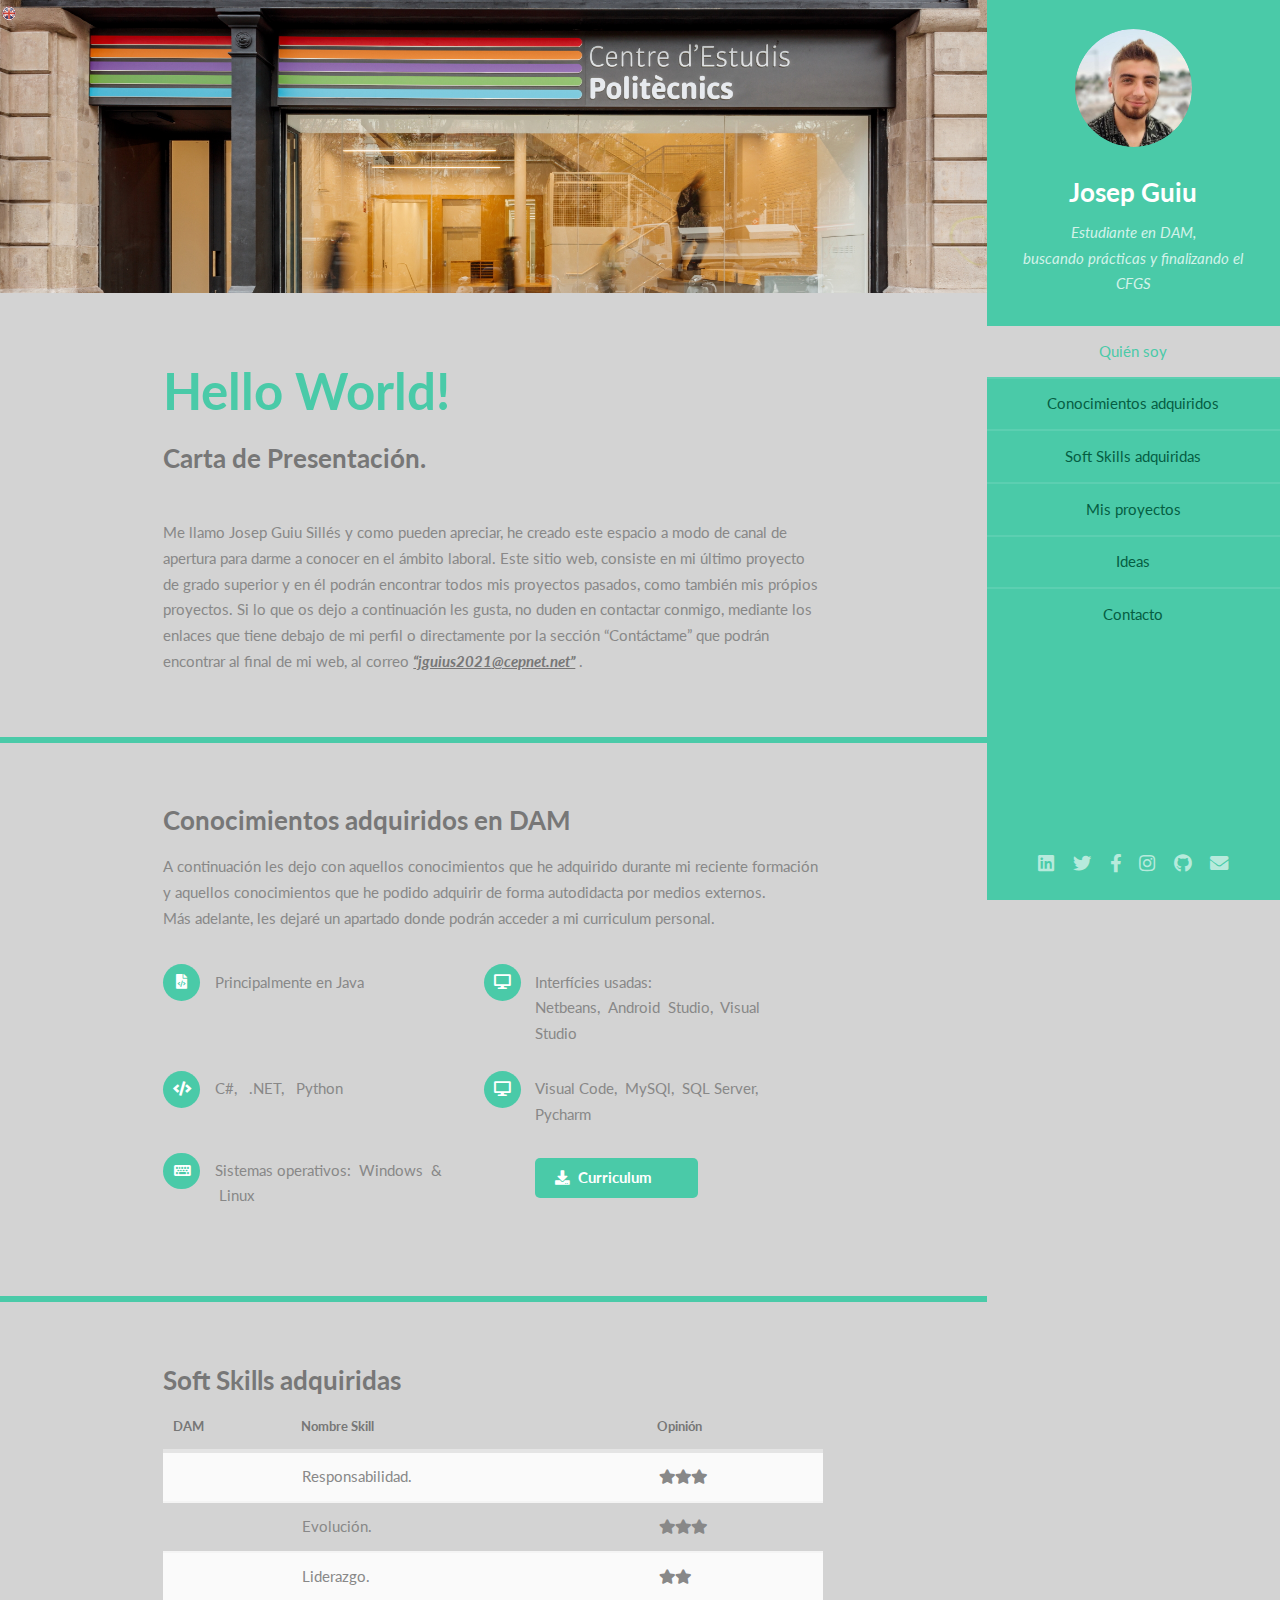
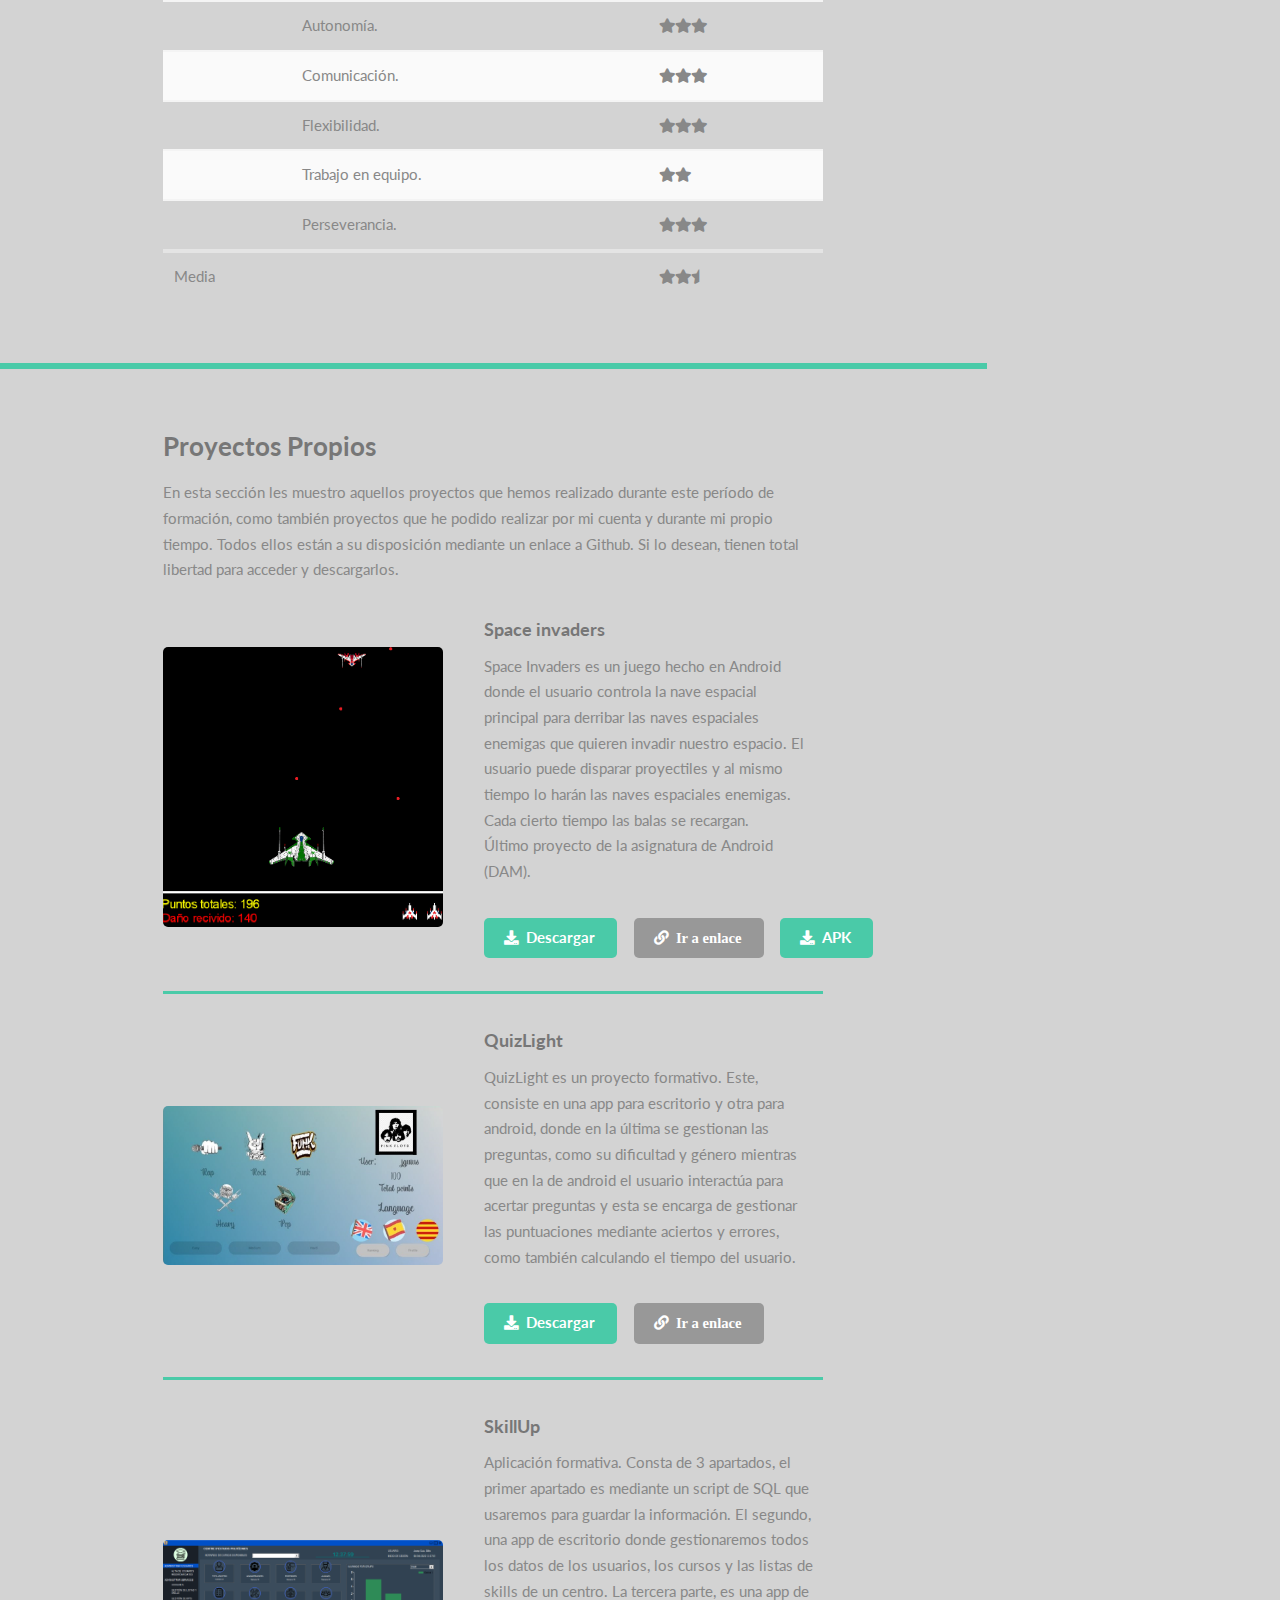
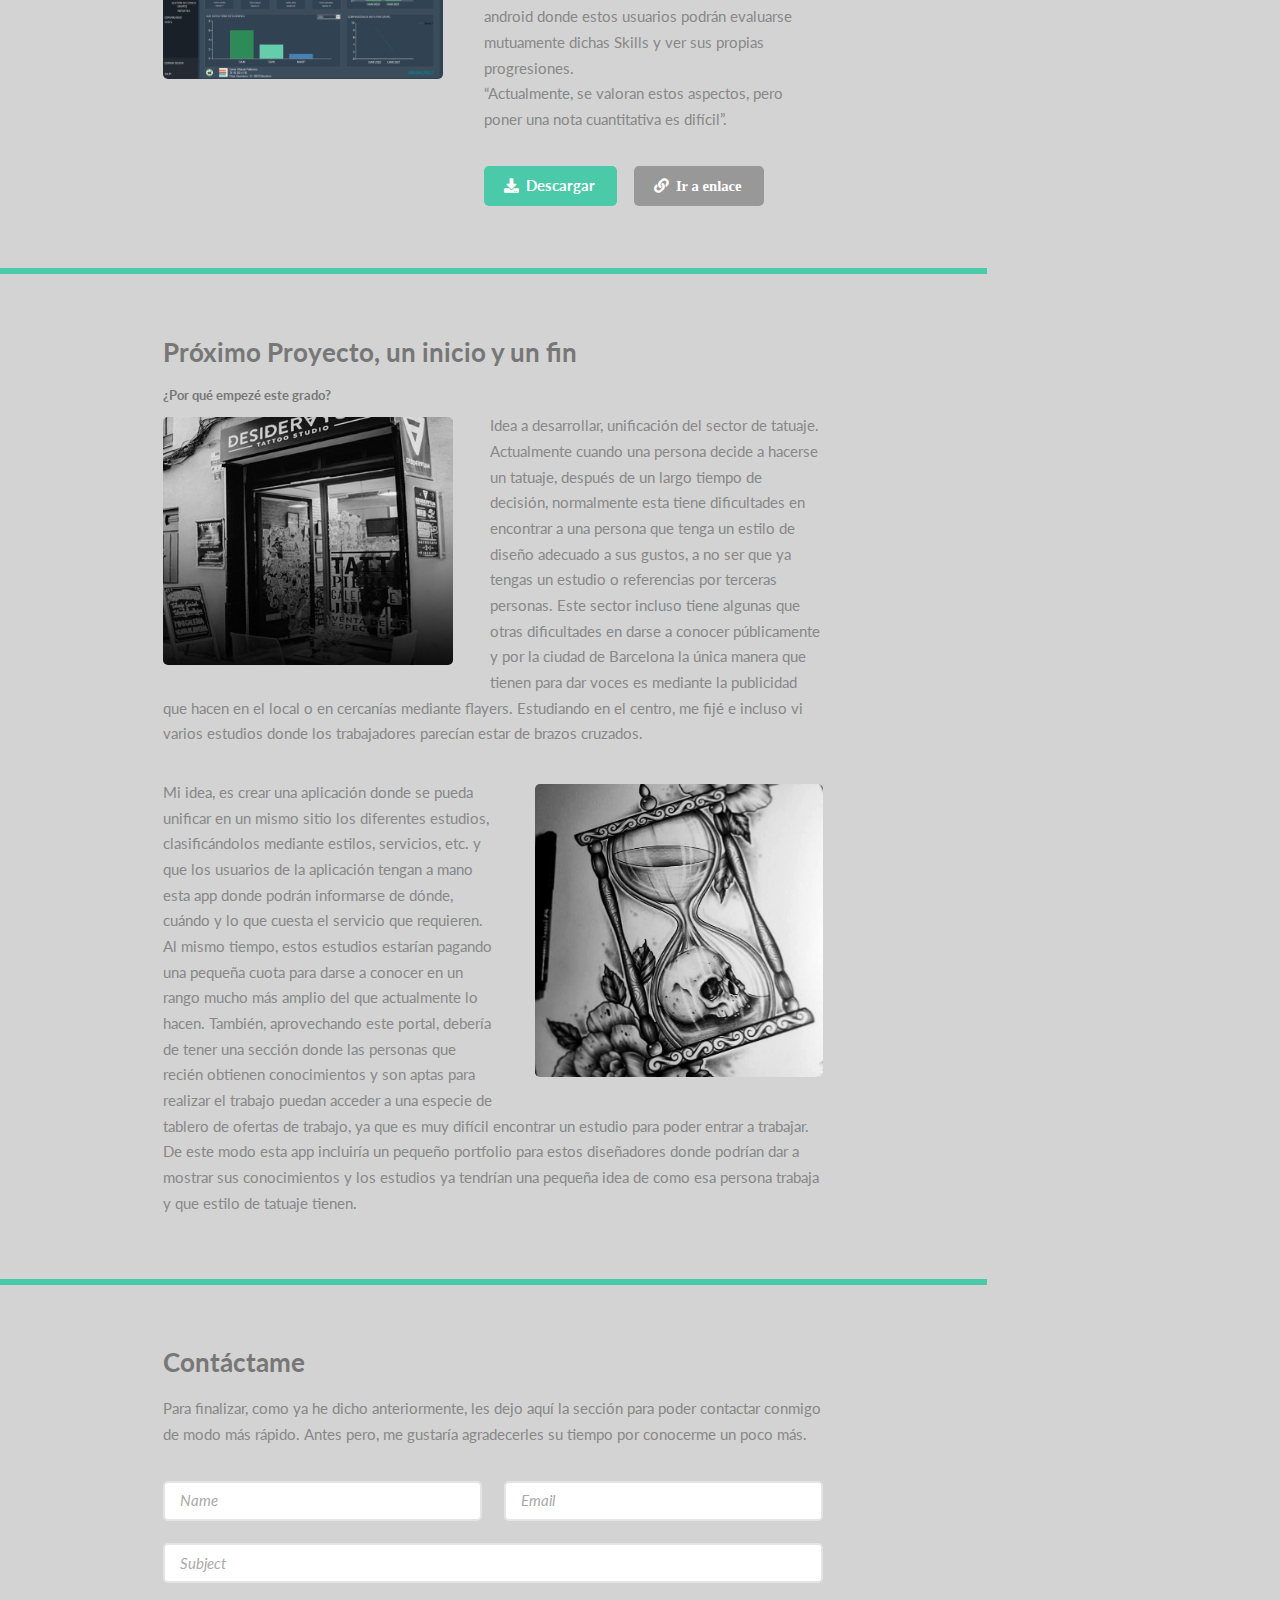
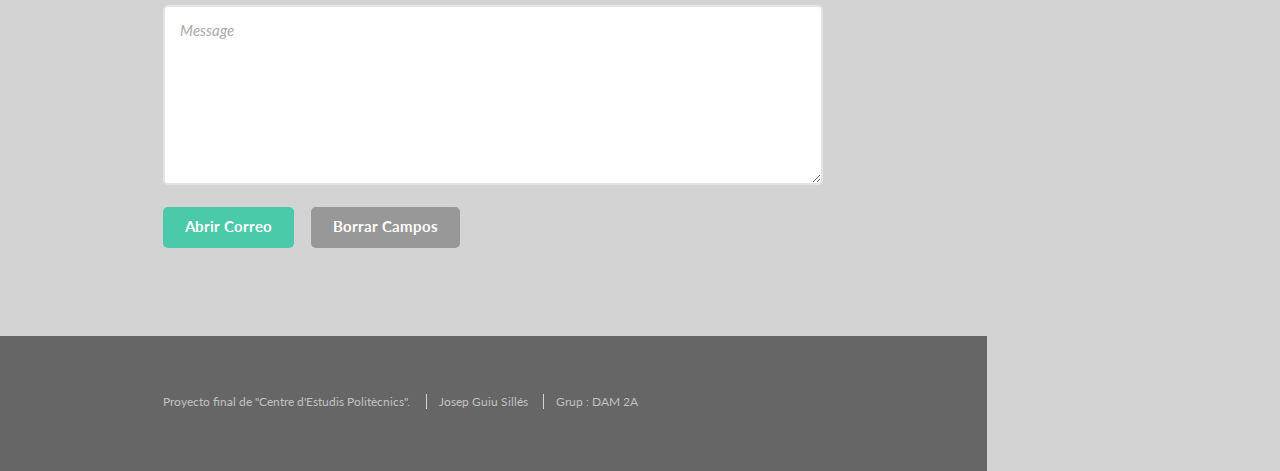
==== index.html @ 57fbf9de "Add files via upload" ====
<!DOCTYPE HTML>
<!--
	Read Only by HTML5 UP
	html5up.net | @ajlkn
	Free for personal and commercial use under the CCA 3.0 license (html5up.net/license)
-->

<html>

<head>
	<title>It's my turn 2022 - Josep Guiu</title>
	<link rel="shortcut icon" href="images/logo2.png">
	<meta charset="utf-8" />
	<meta name="viewport" content="width=device-width, initial-scale=1, user-scalable=no" />
	<link rel="stylesheet" href="assets/css/fontawesome-all.min.css">
	<link rel="stylesheet" href="assets/css/main.css" />
</head>

<body class="is-preload">

	<!-- Header -->
	<section id="header">
		<header>
			<span class="image avatar"><img src="images/yo.jpg" alt="" /></span>
			<h1 id="logo"><a href="#">Josep Guiu</a></h1>
			<p>Estudiante en DAM,<br />
				buscando prácticas y
				finalizando el CFGS</p>
		</header>
		<nav id="nav">
			<ul>
				<li><a href="#one" class="active">Quién soy</a></li>
				<li><a href="#two">Conocimientos adquiridos</a></li>
				<li><a href="#soft">Soft Skills adquiridas</a></li>
				<li><a href="#three">Mis proyectos</a></li>
				<!--<li><a href="#trabajos">Últimos trabajos</a></li>-->
				<li><a href="#fin">Ideas</a></li>
				<li><a href="#four">Contacto</a></li>
			</ul>
		</nav>
		<footer>
			<ul class="icons">
				<li><a href="#" class="icon brands fab fa-linkedin"></a></li>
				<li><a href="#" class="icon brands fa-twitter"><span class="label">Twitter</span></a></li>
				<li><a href="#" class="icon brands fa-facebook-f"><span class="label">Facebook</span></a></li>
				<li><a href="https://www.instagram.com/josep.guiu/" class="icon brands fa-instagram"><span
							class="label">Instagram</span></a></li>
				<li><a href="https://github.com/Josep-Guiu" class="icon brands fa-github"><span
							class="label">Github</span></a></li>
				<li><a href="https://mail.google.com/mail/u/0/#inbox" class="icon solid fa-envelope"><span
							class="label">Email</span></a></li>
			</ul>
		</footer>
	</section>

	<!-- Wrapper -->
	<div id="wrapper">

		<!-- Main -->
		<div id="main">

			<!-- One -->
			<section id="one">
				<div class="image main" data-position="center">
					<img src="images/politecnics.JPG" alt="" />
                    <ul class=" image icons">
                        <li><a href="JosepEng.html" class="icon brand2 fa-instagram"><img src="images/engl.png" alt="" /></a></li>
                    </ul>
				</div>
				<div class="container">
					<header class="major">
						<h2>Hello World!</h2>
						<!--	<p>Proyecto personal con soporte a <a href="https://github.com/">GIHUB</a>.<br /> -->
						<p>Carta de Presentación.</p>
					</header>
					<p>Me llamo Josep Guiu Sillés y como pueden apreciar, he creado este espacio a modo de canal de
						apertura para darme a conocer en el ámbito laboral.
						Este sitio web, consiste en mi último proyecto de grado superior y en él podrán encontrar todos
						mis proyectos pasados, como también mis própios proyectos. Si lo que os dejo a continuación les
						gusta, no duden en contactar conmigo, mediante los enlaces que tiene debajo de mi perfil o
						directamente por la sección “Contáctame” que podrán encontrar al final de mi web, al correo
						<b><u><i>“jguius2021@cepnet.net”</i></u></b>
						.</p>
				</div>
			</section>

			<!-- Two -->
			<section id="two">
				<div class="container">
					<h3>Conocimientos adquiridos en DAM</h3>
					<p>A continuación les dejo con aquellos conocimientos que he adquirido durante mi reciente formación
						y aquellos conocimientos que he podido adquirir de forma autodidacta por medios externos.
						<br /> Más adelante, les dejaré un apartado donde podrán acceder a mi curriculum personal.
					</p>
					<ul class="feature-icons">
						<li class="icon solid fa-solid fa-file-code">Principalmente en Java</li>
						<li class="icon solid fa-desktop">Interfícies usadas: <br> Netbeans,&nbsp; Android &nbsp;Studio,&nbsp; Visual
							Studio </li>
						<li class="icon solid fa-code">C#, &nbsp; .NET, &nbsp; Python</li>
						<li class="icon solid fa-desktop">Visual Code,&nbsp; MySQl,&nbsp; SQL Server,&nbsp; Pycharm</li>
						<li class="icon solid fa-keyboard">Sistemas operativos: &nbsp;Windows&nbsp; & &nbsp;Linux</li>
						<li><a href="projectes/Josep Guiu CV.pdf" download="JosepGuiu.pdf"
							target="_blank" class="button primary icon solid fa-download">Curriculum&nbsp;&nbsp;&nbsp;&nbsp;&nbsp;&nbsp;</a></li>
					</ul>
				</div>
			</section>

			<section id="soft">
				<div class="container">
					<h3>Soft Skills adquiridas</h3>
					<div class="table-wrapper">
						<table>
							<thead>
								<tr>
									<th>DAM</th>
									<th>Nombre Skill</th>
									<th>Opinión</th>
								</tr>
							</thead>
							<tbody>
								<tr>
									<td></td>
									<td>Responsabilidad.</td>
									<td><i class="fas fa-star"></i><i class="fas fa-star"></i><i class="fas fa-star"></i></td>
								</tr>
								<tr>
									<td></td>
									<td>Evolución.</td>
									<td><i class="fas fa-star"></i><i class="fas fa-star"></i><i class="fas fa-star"></i></td>
								</tr>
								<tr>
									<td></td>
									<td>Liderazgo.</td>
									<td><i class="fas fa-star"></i><i class="fas fa-star"></i></td>
								</tr>
								<tr>
									<td></td>
									<td>Autonomía.</td>
									<td><i class="fas fa-star"></i><i class="fas fa-star"></i><i class="fas fa-star"></i></td>
								</tr>
								<tr>
									<td></td>
									<td>Comunicación.</td>
									<td><i class="fas fa-star"></i><i class="fas fa-star"></i><i class="fas fa-star"></i></td>
								</tr>
								<tr>
									<td></td>
									<td>Flexibilidad.</td>
									<td><i class="fas fa-star"></i><i class="fas fa-star"></i><i class="fas fa-star"></i></td>
								</tr>
								<tr>
									<td></td>
									<td>Trabajo en equipo.</td>
									<td><i class="fas fa-star"></i><i class="fas fa-star"></i></td>
								</tr>
								<tr>
									<td></td>
									<td>Perseverancia.</td>
									<td><i class="fas fa-star"></i><i class="fas fa-star"></i><i class="fas fa-star"></i></td>
								</tr>
							</tbody>
							<tfoot>
								<tr>
									<td colspan="2">Media</td>
									<td><i class="fas fa-star"></i><i class="fas fa-star"></i><i class="fas fa-star-half"></i></td>
								</tr>
							</tfoot>
						</table>
					</div>
				</div>
			</section>


			<!-- Three -->
			<section id="three">
				<div class="container">
					<h3>Proyectos Propios</h3>
					<p>En esta sección les muestro aquellos proyectos que hemos realizado durante este período de
						formación, como también proyectos que he podido realizar por mi cuenta y durante mi propio
						tiempo. Todos ellos están a su disposición mediante un enlace a Github. Si lo desean, tienen
						total libertad para acceder y descargarlos.</p>
					<div class="features">
						<article>
							<a href="#" class="image"><img src="images/space23.PNG" alt="" /></a>
							<div class="inner">
								<h4>Space invaders</h4>
								<p>Space Invaders es un juego hecho en Android donde el usuario controla la nave espacial principal para derribar las naves espaciales enemigas que quieren invadir nuestro espacio. El usuario puede disparar proyectiles y al mismo tiempo lo harán las naves espaciales enemigas. Cada cierto tiempo las balas se recargan.
								</br> Último proyecto de la asignatura de Android (DAM).</p>
								<ul class="actions">
									<li><a href="projectes/SPACEINVADERS.zip" download="SPACEINVADERS.zip"
										target="_blank" class="button primary icon solid fa-download"
											style="float: right;">Descargar</a></li>
									<li><a href="https://drive.google.com/drive/folders/1LHB2UxDhDq2B3pMTNPfUGf87tNOIT_PT?usp=sharing" target="_blank" class="button icon solid fas fa-link">Ir a enlace</a></li>
									<li><a href="projectes/SPACEINVADERS.zip" download="SPACEINVADERS.zip"
										target="_blank" class="button primary icon solid fa-download"
											style="float: right;">APK</a></li>
								</ul>
							</div>
						</article>
						<article>
							<a href="#" class="image carru"><img src="images/primerprojecte.jpg" alt="" /></a>
							<div class="inner">
								<h4>QuizLight</h4>
								<p>QuizLight es un proyecto formativo. Este, consiste en una app para escritorio y otra
									para android, donde en la última se gestionan las preguntas, como su dificultad y
									género mientras que en la de android el usuario interactúa para acertar preguntas y
									esta se encarga de gestionar las puntuaciones mediante aciertos y errores, como
									también calculando el tiempo del usuario.</p>
								<ul class="actions">
									<li><a href="projectes/QUIZZLIGHT.zip" download="QUIZZLIGHT.zip"
											target="_blank" class="button primary icon solid fa-download"
											style="float: right;">Descargar</a></li>
									<li><a href="https://drive.google.com/drive/folders/1oqKGHw2Jcrl51B6n5v1_YHLhKvHkgiUl?usp=sharing" class="button icon solid fas fa-link">Ir a enlace</a></li>
								</ul>
							</div>
						</article>
						<article>
							<a href="#" class="image"><img src="images/proyecto2.png" alt="" /></a>
							<div class="inner">
								<h4>SkillUp</h4>
								<p>Aplicación formativa. Consta de 3 apartados, el primer apartado es mediante un script
									de SQL que usaremos para guardar la información. El segundo, una app de escritorio
									donde gestionaremos todos los datos de los usuarios, los cursos y las listas de
									skills de un centro. La tercera parte, es una app de android donde estos usuarios
									podrán evaluarse mutuamente dichas Skills y ver sus propias progresiones. </br>
									“Actualmente, se valoran estos aspectos, pero poner una nota cuantitativa es
									difícil”.</p>
								<ul class="actions">
									<li><a href="projectes/SKILLUP.zip" download="SKILLUP.zip"
											target="_blank" class="button primary icon solid fa-download"
											style="float: right;">Descargar</a></li>
									<li><a href="https://drive.google.com/drive/folders/1BKaSGG2Y_ESLEs0QQbPfWSUtUAvK1BV5?usp=sharing" class="button icon solid fas fa-link">Ir a enlace</a></li>
								</ul>
							</div>
						</article>
					</div>
				</div>
			</section>

<!--
			<section id="trabajos">
				<div class="container">
					<h3>Algunos trabajos actuales</h3>
					<div class="box alt">
						<div class="row gtr-50 gtr-uniform">
							<div class="col-4"><span class="image fit"><h4>Android</h4><img src="images/pic01.jpg" alt="" /></span>
							</div>
							<div class="col-4"><span class="image fit"><h4>Happy Holidays</h4><img src="images/pic02.jpg" alt="" /></span>
							</div>
							<div class="col-4"><span class="image fit"><h4>Sockets y Threads</h4><img src="images/pic03.jpg" alt="" /></span>
							</div>
							<div class="col-4"><span class="image fit"><h4>App Venta Entradas</h4><img src="images/pic02.jpg" alt="" /></span>
							</div>
							<div class="col-4"><span class="image fit"><h4>Minijuego Java</h4><img src="images/carreraCucs.PNG" alt="" /></span>
							</div>
							<div class="col-4"><span class="image fit"><h4>PortFolio</h4><img src="images/ultimafeina.PNG" alt="" /></span>
							
							</div>
						</div>
					</div>

				</div>
			</section>
		-->

			<section id="fin">
				<div class="container">
					<h3>Próximo Proyecto, un inicio y un fin</h3>
					<section>
						<h5>¿Por qué empezé este grado?</h5>
										<p><span class="image left"><img src="images/tatto.png" alt="" /></span>Idea a desarrollar, unificación del sector de tatuaje.</br>
											Actualmente cuando una persona decide a hacerse un tatuaje, después de un largo tiempo de decisión, normalmente esta tiene dificultades en encontrar a una persona que tenga un estilo de diseño adecuado a sus gustos, a no ser que ya tengas un estudio o referencias por terceras personas.
											Este sector incluso tiene algunas que otras dificultades en darse a conocer públicamente y por la ciudad de Barcelona la única manera que tienen para dar voces es mediante la publicidad que hacen en el local o en cercanías mediante flayers.
											Estudiando en el centro, me fijé e incluso vi varios estudios donde los trabajadores parecían estar de brazos cruzados.
											</p>
										<p><span class="image right"><img src="images/diseño.png" alt="" /></span>Mi idea, es crear una aplicación donde se pueda unificar en un mismo sitio los diferentes estudios, clasificándolos mediante estilos, servicios, etc. y que los usuarios de la aplicación tengan a mano esta app donde podrán informarse de dónde, cuándo y lo que cuesta el servicio que requieren. Al mismo tiempo, estos estudios estarían pagando una pequeña cuota para darse a conocer en un rango mucho más amplio del que actualmente lo hacen.
											También, aprovechando este portal, debería de tener una sección donde las personas que recién obtienen conocimientos y son aptas para realizar el trabajo puedan acceder a una especie de tablero de ofertas de trabajo, ya que es muy difícil encontrar un estudio para poder entrar a trabajar. De este modo esta app incluiría un pequeño portfolio para estos diseñadores donde podrían dar a mostrar sus conocimientos y los estudios ya tendrían una pequeña idea de como esa persona trabaja y que estilo de tatuaje tienen. 
											</p>
									
					</section>
				</div>
			</section>

			<!-- Four -->
			<section id="four">
				<div class="container">
					<h3>Contáctame</h3>
					<p>Para finalizar, como ya he dicho anteriormente, les dejo aquí la sección para poder contactar
						conmigo de modo más rápido. Antes pero, me gustaría agradecerles su tiempo por conocerme un poco
						más.</p>
					<form id="form" action="#" method="POST">
						<div class="row gtr-uniform">
							<div class="col-6 col-12-xsmall"><input type="text" name="name" id="name"
									placeholder="Name" /></div>
							<div class="col-6 col-12-xsmall"><input type="email" name="email" id="email"
									placeholder="Email" /></div>
							<div class="col-12"><input type="text" name="subject" id="subject" placeholder="Subject" />
							</div>
							<div class="col-12"><textarea name="message" id="message" placeholder="Message"
									rows="6"></textarea></div>
							<div class="col-12">
								<ul class="actions">
									<li><input type="submit" class="primary" value="Abrir Correo" /></li>
									<li><input type="reset" value="Borrar Campos" /></li>
								</ul>
							</div>
						</div>
						
					</form>
					<a href="mailto:jguius2021@cepnet.net" id="truc">go</a>
				</div>
			</section>

<script>
	const $form = document.querySelector('#form')
	const $buttonMailTo = document.querySelector('#truc')

	$form.addEventListener('submit', handleSubmit)

	function handleSubmit(event){
		event.preventDefault()
		const form = new FormData(this)
		console.log(form.get('name'))
		$buttonMailTo.setAttribute('href', `mailto:jguius2021@cepnet.net?subject=NOMBRE --> ${form.get('name')}, EMAIL --> ${form.get('email')}&body=Titulo --> ${form.get('subject')}, Mensage --> ${form.get('message')}`)
		$buttonMailTo.click()
	} 

</script>

			<!-- Five -->
			<!--
							<section id="five">
								<div class="container">
									<h3>Elements</h3>

									<section>
										<h4>Text</h4>
										<p>This is <b>bold</b> and this is <strong>strong</strong>. This is <i>italic</i> and this is <em>emphasized</em>.
										This is <sup>superscript</sup> text and this is <sub>subscript</sub> text.
										This is <u>underlined</u> and this is code: <code>for (;;) { ... }</code>. Finally, <a href="#">this is a link</a>.</p>
										<hr />
										<header>
											<h4>Heading with a Subtitle</h4>
											<p>Lorem ipsum dolor sit amet nullam id egestas urna aliquam</p>
										</header>
										<p>Nunc lacinia ante nunc ac lobortis. Interdum adipiscing gravida odio porttitor sem non mi integer non faucibus ornare mi ut ante amet placerat aliquet. Volutpat eu sed ante lacinia sapien lorem accumsan varius montes viverra nibh in adipiscing blandit tempus accumsan.</p>
										<header>
											<h5>Heading with a Subtitle</h5>
											<p>Lorem ipsum dolor sit amet nullam id egestas urna aliquam</p>
										</header>
										<p>Nunc lacinia ante nunc ac lobortis. Interdum adipiscing gravida odio porttitor sem non mi integer non faucibus ornare mi ut ante amet placerat aliquet. Volutpat eu sed ante lacinia sapien lorem accumsan varius montes viverra nibh in adipiscing blandit tempus accumsan.</p>
										<hr />
										<h2>Heading Level 2</h2>
										<h3>Heading Level 3</h3>
										<h4>Heading Level 4</h4>
										<h5>Heading Level 5</h5>
										<h6>Heading Level 6</h6>
										<hr />
										<h5>Blockquote</h5>
										<blockquote>Fringilla nisl. Donec accumsan interdum nisi, quis tincidunt felis sagittis eget tempus euismod. Vestibulum ante ipsum primis in faucibus vestibulum. Blandit adipiscing eu felis iaculis volutpat ac adipiscing accumsan faucibus. Vestibulum ante ipsum primis in faucibus lorem ipsum dolor sit amet nullam adipiscing eu felis.</blockquote>
										<h5>Preformatted</h5>
										<pre><code>i = 0;

while (!deck.isInOrder()) {
    print 'Iteration ' + i;
    deck.shuffle();
    i++;
}

print 'It took ' + i + ' iterations to sort the deck.';</code></pre>
									</section>

									<section>
										<h4>Lists</h4>
										<div class="row">
											<div class="col-6 col-12-xsmall">
												<h5>Unordered</h5>
												<ul>
													<li>Dolor pulvinar etiam magna etiam.</li>
													<li>Sagittis adipiscing lorem eleifend.</li>
													<li>Felis enim feugiat dolore viverra.</li>
												</ul>
												<h5>Alternate</h5>
												<ul class="alt">
													<li>Dolor pulvinar etiam magna etiam.</li>
													<li>Sagittis adipiscing lorem eleifend.</li>
													<li>Felis enim feugiat dolore viverra.</li>
												</ul>
											</div>
											<div class="col-6 col-12-xsmall">
												<h5>Ordered</h5>
												<ol>
													<li>Dolor pulvinar etiam magna etiam.</li>
													<li>Etiam vel felis at lorem sed viverra.</li>
													<li>Felis enim feugiat dolore viverra.</li>
													<li>Dolor pulvinar etiam magna etiam.</li>
													<li>Etiam vel felis at lorem sed viverra.</li>
													<li>Felis enim feugiat dolore viverra.</li>
												</ol>
												<h5>Icons</h5>
												<ul class="icons">
													<li><a href="#" class="icon brands fa-twitter"><span class="label">Twitter</span></a></li>
													<li><a href="#" class="icon brands fa-facebook-f"><span class="label">Facebook</span></a></li>
													<li><a href="#" class="icon brands fa-instagram"><span class="label">Instagram</span></a></li>
													<li><a href="#" class="icon brands fa-github"><span class="label">Github</span></a></li>
													<li><a href="#" class="icon brands fa-dribbble"><span class="label">Dribbble</span></a></li>
													<li><a href="#" class="icon brands fa-tumblr"><span class="label">Tumblr</span></a></li>
												</ul>
											</div>
										</div>
										<h5>Actions</h5>
										<ul class="actions">
											<li><a href="#" class="button primary">Default</a></li>
											<li><a href="#" class="button">Default</a></li>
											<li><a href="#" class="button alt">Default</a></li>
										</ul>
										<ul class="actions small">
											<li><a href="#" class="button primary small">Small</a></li>
											<li><a href="#" class="button small">Small</a></li>
											<li><a href="#" class="button alt small">Small</a></li>
										</ul>
										<div class="row">
											<div class="col-3 col-6-medium col-12-xsmall">
												<ul class="actions stacked">
													<li><a href="#" class="button primary">Default</a></li>
													<li><a href="#" class="button">Default</a></li>
													<li><a href="#" class="button alt">Default</a></li>
												</ul>
											</div>
											<div class="col-3 col-6 col-12-xsmall">
												<ul class="actions stacked">
													<li><a href="#" class="button primary small">Small</a></li>
													<li><a href="#" class="button small">Small</a></li>
													<li><a href="#" class="button alt small">Small</a></li>
												</ul>
											</div>
											<div class="col-3 col-6-medium col-12-xsmall">
												<ul class="actions stacked">
													<li><a href="#" class="button primary fit">Default</a></li>
													<li><a href="#" class="button fit">Default</a></li>
													<li><a href="#" class="button alt fit">Default</a></li>
												</ul>
											</div>
											<div class="col-3 col-6-medium col-12-xsmall">
												<ul class="actions stacked">
													<li><a href="#" class="button primary small fit">Small</a></li>
													<li><a href="#" class="button small fit">Small</a></li>
													<li><a href="#" class="button alt small fit">Small</a></li>
												</ul>
											</div>
										</div>
									</section>

									<section>
										<h4>Table</h4>
										<h5>Default</h5>
										<div class="table-wrapper">
											<table>
												<thead>
													<tr>
														<th>Name</th>
														<th>Description</th>
														<th>Price</th>
													</tr>
												</thead>
												<tbody>
													<tr>
														<td>Item One</td>
														<td>Ante turpis integer aliquet porttitor.</td>
														<td>29.99</td>
													</tr>
													<tr>
														<td>Item Two</td>
														<td>Vis ac commodo adipiscing arcu aliquet.</td>
														<td>19.99</td>
													</tr>
													<tr>
														<td>Item Three</td>
														<td> Morbi faucibus arcu accumsan lorem.</td>
														<td>29.99</td>
													</tr>
													<tr>
														<td>Item Four</td>
														<td>Vitae integer tempus condimentum.</td>
														<td>19.99</td>
													</tr>
													<tr>
														<td>Item Five</td>
														<td>Ante turpis integer aliquet porttitor.</td>
														<td>29.99</td>
													</tr>
												</tbody>
												<tfoot>
													<tr>
														<td colspan="2"></td>
														<td>100.00</td>
													</tr>
												</tfoot>
											</table>
										</div>

										<h5>Alternate</h5>
										<div class="table-wrapper">
											<table class="alt">
												<thead>
													<tr>
														<th>Name</th>
														<th>Description</th>
														<th>Price</th>
													</tr>
												</thead>
												<tbody>
													<tr>
														<td>Item One</td>
														<td>Ante turpis integer aliquet porttitor.</td>
														<td>29.99</td>
													</tr>
													<tr>
														<td>Item Two</td>
														<td>Vis ac commodo adipiscing arcu aliquet.</td>
														<td>19.99</td>
													</tr>
													<tr>
														<td>Item Three</td>
														<td> Morbi faucibus arcu accumsan lorem.</td>
														<td>29.99</td>
													</tr>
													<tr>
														<td>Item Four</td>
														<td>Vitae integer tempus condimentum.</td>
														<td>19.99</td>
													</tr>
													<tr>
														<td>Item Five</td>
														<td>Ante turpis integer aliquet porttitor.</td>
														<td>29.99</td>
													</tr>
												</tbody>
												<tfoot>
													<tr>
														<td colspan="2"></td>
														<td>100.00</td>
													</tr>
												</tfoot>
											</table>
										</div>
									</section>

									<section>
										<h4>Buttons</h4>
										<ul class="actions">
											<li><a href="#" class="button primary">Primary</a></li>
											<li><a href="#" class="button">Default</a></li>
											<li><a href="#" class="button alt">Alternate</a></li>
										</ul>
										<ul class="actions">
											<li><a href="#" class="button primary large">Large</a></li>
											<li><a href="#" class="button">Default</a></li>
											<li><a href="#" class="button alt small">Small</a></li>
										</ul>
										<ul class="actions fit">
											<li><a href="#" class="button primary fit">Fit</a></li>
											<li><a href="#" class="button fit">Fit</a></li>
											<li><a href="#" class="button alt fit">Fit</a></li>
										</ul>
										<ul class="actions fit small">
											<li><a href="#" class="button primary fit small">Fit + Small</a></li>
											<li><a href="#" class="button fit small">Fit + Small</a></li>
											<li><a href="#" class="button alt fit small">Fit + Small</a></li>
										</ul>
										<ul class="actions">
											<li><a href="#" class="button primary icon solid fa-download">Icon</a></li>
											<li><a href="#" class="button icon solid fa-download">Icon</a></li>
											<li><a href="#" class="button alt icon solid fa-check">Icon</a></li>
										</ul>
										<ul class="actions">
											<li><span class="button primary disabled">Primary</span></li>
											<li><span class="button disabled">Default</span></li>
											<li><span class="button alt disabled">Alternate</span></li>
										</ul>
									</section>

									<section>
										<h4>Form</h4>
										<form method="post" action="#">
											<div class="row gtr-uniform">
												<div class="col-6 col-12-xsmall">
													<input type="text" name="demo-name" id="demo-name" value="" placeholder="Name" />
												</div>
												<div class="col-6 col-12-xsmall">
													<input type="email" name="demo-email" id="demo-email" value="" placeholder="Email" />
												</div>
												<div class="col-12">
													<select name="demo-category" id="demo-category">
														<option value="">- Category -</option>
														<option value="1">Manufacturing</option>
														<option value="1">Shipping</option>
														<option value="1">Administration</option>
														<option value="1">Human Resources</option>
													</select>
												</div>
												<div class="col-4 col-12-medium">
													<input type="radio" id="demo-priority-low" name="demo-priority" checked>
													<label for="demo-priority-low">Low Priority</label>
												</div>
												<div class="col-4 col-12-medium">
													<input type="radio" id="demo-priority-normal" name="demo-priority">
													<label for="demo-priority-normal">Normal Priority</label>
												</div>
												<div class="col-4 col-12-medium">
													<input type="radio" id="demo-priority-high" name="demo-priority">
													<label for="demo-priority-high">High Priority</label>
												</div>
												<div class="col-6 col-12-medium">
													<input type="checkbox" id="demo-copy" name="demo-copy">
													<label for="demo-copy">Email me a copy of this message</label>
												</div>
												<div class="col-6 col-12-medium">
													<input type="checkbox" id="demo-human" name="demo-human" checked>
													<label for="demo-human">I am a human and not a robot</label>
												</div>
												<div class="col-12">
													<textarea name="demo-message" id="demo-message" placeholder="Enter your message" rows="6"></textarea>
												</div>
												<div class="col-12">
													<ul class="actions">
														<li><input type="submit" value="Send Message" /></li>
														<li><input type="reset" value="Reset" class="alt" /></li>
													</ul>
												</div>
											</div>
										</form>
									</section>

									<section>
										<h4>Image</h4>
										<h5>Fit</h5>
										<span class="image fit"><img src="images/banner.jpg" alt="" /></span>
										<div class="box alt">
											<div class="row gtr-50 gtr-uniform">
												<div class="col-4"><span class="image fit"><img src="images/pic01.jpg" alt="" /></span></div>
												<div class="col-4"><span class="image fit"><img src="images/pic02.jpg" alt="" /></span></div>
												<div class="col-4"><span class="image fit"><img src="images/pic03.jpg" alt="" /></span></div>
												<div class="col-4"><span class="image fit"><img src="images/pic02.jpg" alt="" /></span></div>
												<div class="col-4"><span class="image fit"><img src="images/pic03.jpg" alt="" /></span></div>
												<div class="col-4"><span class="image fit"><img src="images/pic01.jpg" alt="" /></span></div>
												<div class="col-4"><span class="image fit"><img src="images/pic03.jpg" alt="" /></span></div>
												<div class="col-4"><span class="image fit"><img src="images/pic01.jpg" alt="" /></span></div>
												<div class="col-4"><span class="image fit"><img src="images/pic02.jpg" alt="" /></span></div>
											</div>
										</div>
										<h5>Left &amp; Right</h5>
										<p><span class="image left"><img src="images/avatar.jpg" alt="" /></span>Fringilla nisl. Donec accumsan interdum nisi, quis tincidunt felis sagittis eget. tempus euismod. Vestibulum ante ipsum primis in faucibus vestibulum. Blandit adipiscing eu felis iaculis volutpat ac adipiscing accumsan eu faucibus. Integer ac pellentesque praesent tincidunt felis sagittis eget. tempus euismod. Vestibulum ante ipsum primis in faucibus vestibulum. Blandit adipiscing eu felis iaculis volutpat ac adipiscing accumsan eu faucibus. Integer ac pellentesque praesent. Donec accumsan interdum nisi, quis tincidunt felis sagittis eget. tempus euismod. Vestibulum ante ipsum primis in faucibus vestibulum. Blandit adipiscing eu felis iaculis volutpat ac adipiscing accumsan eu faucibus. Integer ac pellentesque praesent tincidunt felis sagittis eget. tempus euismod. Vestibulum ante ipsum primis in faucibus vestibulum. Blandit adipiscing eu felis iaculis volutpat ac adipiscing accumsan eu faucibus. Integer ac pellentesque praesent.</p>
										<p><span class="image right"><img src="images/avatar.jpg" alt="" /></span>Fringilla nisl. Donec accumsan interdum nisi, quis tincidunt felis sagittis eget. tempus euismod. Vestibulum ante ipsum primis in faucibus vestibulum. Blandit adipiscing eu felis iaculis volutpat ac adipiscing accumsan eu faucibus. Integer ac pellentesque praesent tincidunt felis sagittis eget. tempus euismod. Vestibulum ante ipsum primis in faucibus vestibulum. Blandit adipiscing eu felis iaculis volutpat ac adipiscing accumsan eu faucibus. Integer ac pellentesque praesent. Donec accumsan interdum nisi, quis tincidunt felis sagittis eget. tempus euismod. Vestibulum ante ipsum primis in faucibus vestibulum. Blandit adipiscing eu felis iaculis volutpat ac adipiscing accumsan eu faucibus. Integer ac pellentesque praesent tincidunt felis sagittis eget. tempus euismod. Vestibulum ante ipsum primis in faucibus vestibulum. Blandit adipiscing eu felis iaculis volutpat ac adipiscing accumsan eu faucibus. Integer ac pellentesque praesent.</p>
									</section>

								</div>
							</section>
						-->

		</div>

		<!-- Footer -->
		<section id="footer">
			<div class="container">
				<ul class="copyright">
					<li>Proyecto final de "Centre d'Estudis Politècnics".</br></li>
					<li>Josep Guiu Sillés</li>
					<li>Grup : DAM 2A </li>
				</ul>
				<!--<ul class="copyright">
					<li>&copy; Untitled. All rights reserved.</li>
				</ul>-->
			</div>
		</section>

	</div>

	<!-- Scripts -->
	<script src="assets/js/jquery.min.js"></script>
	<script src="assets/js/jquery.scrollex.min.js"></script>
	<script src="assets/js/jquery.scrolly.min.js"></script>
	<script src="assets/js/browser.min.js"></script>
	<script src="assets/js/breakpoints.min.js"></script>
	<script src="assets/js/util.js"></script>
	<script src="assets/js/main.js"></script>

</body>

</html>
---- assets/css/main.css ----
@import url("fontawesome-all.min.css");
@import url("https://fonts.googleapis.com/css?family=Lato:400,400italic,700,700italic|Source+Code+Pro:400");

/*
	Read Only by HTML5 UP
	html5up.net | @ajlkn
	Free for personal and commercial use under the CCA 3.0 license (html5up.net/license)
*/

html, body, div, span, applet, object,
iframe, h1, h2, h3, h4, h5, h6, p, blockquote,
pre, a, abbr, acronym, address, big, cite,
code, del, dfn, em, img, ins, kbd, q, s, samp,
small, strike, strong, sub, sup, tt, var, b,
u, i, center, dl, dt, dd, ol, ul, li, fieldset,
form, label, legend, table, caption, tbody,
tfoot, thead, tr, th, td, article, aside,
canvas, details, embed, figure, figcaption,
footer, header, hgroup, menu, nav, output, ruby,
section, summary, time, mark, audio, video {
	margin: 0;
	padding: 0;
	border: 0;
	font-size: 100%;
	font: inherit;
	vertical-align: baseline;}



article, aside, details, figcaption, figure,
footer, header, hgroup, menu, nav, section {
	display: block;}

body {
	line-height: 1;
}

ol, ul {
	list-style: none;
}

#truc{
	opacity: 0;
}

blockquote, q {
	quotes: none;
}

	blockquote:before, blockquote:after, q:before, q:after {
		content: '';
		content: none;
	}

table {
	border-collapse: collapse;
	border-spacing: 0;
}

body {
	-webkit-text-size-adjust: none;
}

mark {
	background-color: transparent;
	color: inherit;
}

input::-moz-focus-inner {
	border: 0;
	padding: 0;
}

input, select, textarea {
	-moz-appearance: none;
	-webkit-appearance: none;
	-ms-appearance: none;
	appearance: none;
}

/* Basic */

	html {
		box-sizing: border-box;
	}

	*, *:before, *:after {
		box-sizing: inherit;
	}

	body {
		background: #fff;
	}

		body.is-preload *, body.is-preload *:before, body.is-preload *:after {
			-moz-animation: none !important;
			-webkit-animation: none !important;
			-ms-animation: none !important;
			animation: none !important;
			-moz-transition: none !important;
			-webkit-transition: none !important;
			-ms-transition: none !important;
			transition: none !important;
		}

	body, input, select, textarea {
		color: #888;
		font-family: "Lato", sans-serif;
		font-size: 16pt;
		font-weight: 400;
		line-height: 1.75em;
	}

	a {
		-moz-transition: color 0.2s ease-in-out, border-color 0.2s ease-in-out;
		-webkit-transition: color 0.2s ease-in-out, border-color 0.2s ease-in-out;
		-ms-transition: color 0.2s ease-in-out, border-color 0.2s ease-in-out;
		transition: color 0.2s ease-in-out, border-color 0.2s ease-in-out;
		border-bottom: solid 1px #e4e4e4;
		color: inherit;
		text-decoration: none;
	}

		a:hover {
			border-bottom-color: transparent;
			color: #4acaa8 !important;
		}

	strong, b {
		color: #777;
		font-weight: 700;
	}

	em, i {
		font-style: italic;
	}

	p {
		margin: 0 0 2.25em 0;
	}

	.pp {
		display: flexbox;
	}

	h1, h2, h3, h4, h5, h6 {
		color: #777;
		font-weight: 700;
		line-height: 1em;
		margin: 0 0 0.5625em 0;
	}

		h1 a, h2 a, h3 a, h4 a, h5 a, h6 a {
			border: 0;
			color: inherit;
			text-decoration: none;
		}

	h2 {
		font-size: 2em;
		line-height: 1.5em;
	}

	h3 {
		font-size: 1.75em;
		line-height: 1.5em;
	}

	h4 {
		font-size: 1.25em;
		line-height: 1.5em;
	}

	h5 {
		font-size: 0.9em;
		line-height: 1.5em;
	}

	h6 {
		font-size: 0.7em;
		line-height: 1.5em;
	}

	sub {
		font-size: 0.8em;
		position: relative;
		top: 0.5em;
	}

	sup {
		font-size: 0.8em;
		position: relative;
		top: -0.5em;
	}

	hr {
		border: 0;
		border-bottom: solid 2px #f4f4f4;
		margin: 2.25em 0;
	}

		hr.major {
			margin: 3.375em 0;
		}

	blockquote {
		border-left: solid 8px #e4e4e4;
		font-style: italic;
		margin: 0 0 2.25em 0;
		padding: 0.5em 0 0.5em 2em;
	}

	code {
		background: #555;
		border-radius: 5px;
		color: #fff;
		font-family: "Source Code Pro", monospace;
		font-size: 0.9em;
		margin: 0 0.25em;
		padding: 0.25em 0.65em;
	}

	pre {
		font-family: "Source Code Pro", monospace;
		font-size: 0.9em;
		margin: 0 0 2.25em 0;
	}

		pre code {
			-webkit-overflow-scrolling: touch;
			display: block;
			line-height: 1.5em;
			overflow-x: auto;
			padding: 1em 1.5em;
		}

	.align-left {
		text-align: left;
	}

	.align-center {
		text-align: center;
	}

	.align-right {
		text-align: right;
	}

/* Row */

	.row {
		display: flex;
		flex-wrap: wrap;
		box-sizing: border-box;
		align-items: stretch;
	}

		.row > * {
			box-sizing: border-box;
		}

		.row.gtr-uniform > * > :last-child {
			margin-bottom: 0;
		}

		.row.aln-left {
			justify-content: flex-start;
		}

		.row.aln-center {
			justify-content: center;
		}

		.row.aln-right {
			justify-content: flex-end;
		}

		.row.aln-top {
			align-items: flex-start;
		}

		.row.aln-middle {
			align-items: center;
		}

		.row.aln-bottom {
			align-items: flex-end;
		}

		.row > .imp {
			order: -1;
		}

		.row > .col-1 {
			width: 8.33333%;
		}

		.row > .off-1 {
			margin-left: 8.33333%;
		}

		.row > .col-2 {
			width: 16.66667%;
		}

		.row > .off-2 {
			margin-left: 16.66667%;
		}

		.row > .col-3 {
			width: 25%;
		}

		.row > .off-3 {
			margin-left: 25%;
		}

		.row > .col-4 {
			width: 33.33333%;
		}

		.row > .off-4 {
			margin-left: 33.33333%;
		}

		.row > .col-5 {
			width: 41.66667%;
		}

		.row > .off-5 {
			margin-left: 41.66667%;
		}

		.row > .col-6 {
			width: 50%;
		}

		.row > .off-6 {
			margin-left: 50%;
		}

		.row > .col-7 {
			width: 58.33333%;
		}

		.row > .off-7 {
			margin-left: 58.33333%;
		}

		.row > .col-8 {
			width: 66.66667%;
		}

		.row > .off-8 {
			margin-left: 66.66667%;
		}

		.row > .col-9 {
			width: 75%;
		}

		.row > .off-9 {
			margin-left: 75%;
		}

		.row > .col-10 {
			width: 83.33333%;
		}

		.row > .off-10 {
			margin-left: 83.33333%;
		}

		.row > .col-11 {
			width: 91.66667%;
		}

		.row > .off-11 {
			margin-left: 91.66667%;
		}

		.row > .col-12 {
			width: 100%;
		}

		.row > .off-12 {
			margin-left: 100%;
		}

		.row.gtr-0 {
			margin-top: 0;
			margin-left: 0em;
		}

			.row.gtr-0 > * {
				padding: 0 0 0 0em;
			}

			.row.gtr-0.gtr-uniform {
				margin-top: 0em;
			}

				.row.gtr-0.gtr-uniform > * {
					padding-top: 0em;
				}

		.row.gtr-25 {
			margin-top: 0;
			margin-left: -0.5em;
		}

			.row.gtr-25 > * {
				padding: 0 0 0 0.5em;
			}

			.row.gtr-25.gtr-uniform {
				margin-top: -0.5em;
			}

				.row.gtr-25.gtr-uniform > * {
					padding-top: 0.5em;
				}

		.row.gtr-50 {
			margin-top: 0;
			margin-left: -1em;
		}

			.row.gtr-50 > * {
				padding: 0 0 0 1em;
			}

			.row.gtr-50.gtr-uniform {
				margin-top: -1em;
			}

				.row.gtr-50.gtr-uniform > * {
					padding-top: 1em;
				}

		.row {
			margin-top: 0;
			margin-left: -2em;
		}

			.row > * {
				padding: 0 0 0 2em;
			}

			.row.gtr-uniform {
				margin-top: -2em;
			}

				.row.gtr-uniform > * {
					padding-top: 2em;
				}

		.row.gtr-150 {
			margin-top: 0;
			margin-left: -3em;
		}

			.row.gtr-150 > * {
				padding: 0 0 0 3em;
			}

			.row.gtr-150.gtr-uniform {
				margin-top: -3em;
			}

				.row.gtr-150.gtr-uniform > * {
					padding-top: 3em;
				}

		.row.gtr-200 {
			margin-top: 0;
			margin-left: -4em;
		}

			.row.gtr-200 > * {
				padding: 0 0 0 4em;
			}

			.row.gtr-200.gtr-uniform {
				margin-top: -4em;
			}

				.row.gtr-200.gtr-uniform > * {
					padding-top: 4em;
				}

		@media screen and (max-width: 1680px) {

			.row {
				display: flex;
				flex-wrap: wrap;
				box-sizing: border-box;
				align-items: stretch;
			}

				.row > * {
					box-sizing: border-box;
				}

				.row.gtr-uniform > * > :last-child {
					margin-bottom: 0;
				}

				.row.aln-left {
					justify-content: flex-start;
				}

				.row.aln-center {
					justify-content: center;
				}

				.row.aln-right {
					justify-content: flex-end;
				}

				.row.aln-top {
					align-items: flex-start;
				}

				.row.aln-middle {
					align-items: center;
				}

				.row.aln-bottom {
					align-items: flex-end;
				}

				.row > .imp-xlarge {
					order: -1;
				}

				.row > .col-1-xlarge {
					width: 8.33333%;
				}

				.row > .off-1-xlarge {
					margin-left: 8.33333%;
				}

				.row > .col-2-xlarge {
					width: 16.66667%;
				}

				.row > .off-2-xlarge {
					margin-left: 16.66667%;
				}

				.row > .col-3-xlarge {
					width: 25%;
				}

				.row > .off-3-xlarge {
					margin-left: 25%;
				}

				.row > .col-4-xlarge {
					width: 33.33333%;
				}

				.row > .off-4-xlarge {
					margin-left: 33.33333%;
				}

				.row > .col-5-xlarge {
					width: 41.66667%;
				}

				.row > .off-5-xlarge {
					margin-left: 41.66667%;
				}

				.row > .col-6-xlarge {
					width: 50%;
				}

				.row > .off-6-xlarge {
					margin-left: 50%;
				}

				.row > .col-7-xlarge {
					width: 58.33333%;
				}

				.row > .off-7-xlarge {
					margin-left: 58.33333%;
				}

				.row > .col-8-xlarge {
					width: 66.66667%;
				}

				.row > .off-8-xlarge {
					margin-left: 66.66667%;
				}

				.row > .col-9-xlarge {
					width: 75%;
				}

				.row > .off-9-xlarge {
					margin-left: 75%;
				}

				.row > .col-10-xlarge {
					width: 83.33333%;
				}

				.row > .off-10-xlarge {
					margin-left: 83.33333%;
				}

				.row > .col-11-xlarge {
					width: 91.66667%;
				}

				.row > .off-11-xlarge {
					margin-left: 91.66667%;
				}

				.row > .col-12-xlarge {
					width: 100%;
				}

				.row > .off-12-xlarge {
					margin-left: 100%;
				}

				.row.gtr-0 {
					margin-top: 0;
					margin-left: 0em;
				}

					.row.gtr-0 > * {
						padding: 0 0 0 0em;
					}

					.row.gtr-0.gtr-uniform {
						margin-top: 0em;
					}

						.row.gtr-0.gtr-uniform > * {
							padding-top: 0em;
						}

				.row.gtr-25 {
					margin-top: 0;
					margin-left: -0.5em;
				}

					.row.gtr-25 > * {
						padding: 0 0 0 0.5em;
					}

					.row.gtr-25.gtr-uniform {
						margin-top: -0.5em;
					}

						.row.gtr-25.gtr-uniform > * {
							padding-top: 0.5em;
						}

				.row.gtr-50 {
					margin-top: 0;
					margin-left: -1em;
				}

					.row.gtr-50 > * {
						padding: 0 0 0 1em;
					}

					.row.gtr-50.gtr-uniform {
						margin-top: -1em;
					}

						.row.gtr-50.gtr-uniform > * {
							padding-top: 1em;
						}

				.row {
					margin-top: 0;
					margin-left: -2em;
				}

					.row > * {
						padding: 0 0 0 2em;
					}

					.row.gtr-uniform {
						margin-top: -2em;
					}

						.row.gtr-uniform > * {
							padding-top: 2em;
						}

				.row.gtr-150 {
					margin-top: 0;
					margin-left: -3em;
				}

					.row.gtr-150 > * {
						padding: 0 0 0 3em;
					}

					.row.gtr-150.gtr-uniform {
						margin-top: -3em;
					}

						.row.gtr-150.gtr-uniform > * {
							padding-top: 3em;
						}

				.row.gtr-200 {
					margin-top: 0;
					margin-left: -4em;
				}

					.row.gtr-200 > * {
						padding: 0 0 0 4em;
					}

					.row.gtr-200.gtr-uniform {
						margin-top: -4em;
					}

						.row.gtr-200.gtr-uniform > * {
							padding-top: 4em;
						}

		}

		@media screen and (max-width: 1280px) {

			.row {
				display: flex;
				flex-wrap: wrap;
				box-sizing: border-box;
				align-items: stretch;
			}

				.row > * {
					box-sizing: border-box;
				}

				.row.gtr-uniform > * > :last-child {
					margin-bottom: 0;
				}

				.row.aln-left {
					justify-content: flex-start;
				}

				.row.aln-center {
					justify-content: center;
				}

				.row.aln-right {
					justify-content: flex-end;
				}

				.row.aln-top {
					align-items: flex-start;
				}

				.row.aln-middle {
					align-items: center;
				}

				.row.aln-bottom {
					align-items: flex-end;
				}

				.row > .imp-large {
					order: -1;
				}

				.row > .col-1-large {
					width: 8.33333%;
				}

				.row > .off-1-large {
					margin-left: 8.33333%;
				}

				.row > .col-2-large {
					width: 16.66667%;
				}

				.row > .off-2-large {
					margin-left: 16.66667%;
				}

				.row > .col-3-large {
					width: 25%;
				}

				.row > .off-3-large {
					margin-left: 25%;
				}

				.row > .col-4-large {
					width: 33.33333%;
				}

				.row > .off-4-large {
					margin-left: 33.33333%;
				}

				.row > .col-5-large {
					width: 41.66667%;
				}

				.row > .off-5-large {
					margin-left: 41.66667%;
				}

				.row > .col-6-large {
					width: 50%;
				}

				.row > .off-6-large {
					margin-left: 50%;
				}

				.row > .col-7-large {
					width: 58.33333%;
				}

				.row > .off-7-large {
					margin-left: 58.33333%;
				}

				.row > .col-8-large {
					width: 66.66667%;
				}

				.row > .off-8-large {
					margin-left: 66.66667%;
				}

				.row > .col-9-large {
					width: 75%;
				}

				.row > .off-9-large {
					margin-left: 75%;
				}

				.row > .col-10-large {
					width: 83.33333%;
				}

				.row > .off-10-large {
					margin-left: 83.33333%;
				}

				.row > .col-11-large {
					width: 91.66667%;
				}

				.row > .off-11-large {
					margin-left: 91.66667%;
				}

				.row > .col-12-large {
					width: 100%;
				}

				.row > .off-12-large {
					margin-left: 100%;
				}

				.row.gtr-0 {
					margin-top: 0;
					margin-left: 0em;
				}

					.row.gtr-0 > * {
						padding: 0 0 0 0em;
					}

					.row.gtr-0.gtr-uniform {
						margin-top: 0em;
					}

						.row.gtr-0.gtr-uniform > * {
							padding-top: 0em;
						}

				.row.gtr-25 {
					margin-top: 0;
					margin-left: -0.375em;
				}

					.row.gtr-25 > * {
						padding: 0 0 0 0.375em;
					}

					.row.gtr-25.gtr-uniform {
						margin-top: -0.375em;
					}

						.row.gtr-25.gtr-uniform > * {
							padding-top: 0.375em;
						}

				.row.gtr-50 {
					margin-top: 0;
					margin-left: -0.75em;
				}

					.row.gtr-50 > * {
						padding: 0 0 0 0.75em;
					}

					.row.gtr-50.gtr-uniform {
						margin-top: -0.75em;
					}

						.row.gtr-50.gtr-uniform > * {
							padding-top: 0.75em;
						}

				.row {
					margin-top: 0;
					margin-left: -1.5em;
				}

					.row > * {
						padding: 0 0 0 1.5em;
					}

					.row.gtr-uniform {
						margin-top: -1.5em;
					}

						.row.gtr-uniform > * {
							padding-top: 1.5em;
						}

				.row.gtr-150 {
					margin-top: 0;
					margin-left: -2.25em;
				}

					.row.gtr-150 > * {
						padding: 0 0 0 2.25em;
					}

					.row.gtr-150.gtr-uniform {
						margin-top: -2.25em;
					}

						.row.gtr-150.gtr-uniform > * {
							padding-top: 2.25em;
						}

				.row.gtr-200 {
					margin-top: 0;
					margin-left: -3em;
				}

					.row.gtr-200 > * {
						padding: 0 0 0 3em;
					}

					.row.gtr-200.gtr-uniform {
						margin-top: -3em;
					}

						.row.gtr-200.gtr-uniform > * {
							padding-top: 3em;
						}

		}

		@media screen and (max-width: 1024px) {

			.row {
				display: flex;
				flex-wrap: wrap;
				box-sizing: border-box;
				align-items: stretch;
			}

				.row > * {
					box-sizing: border-box;
				}

				.row.gtr-uniform > * > :last-child {
					margin-bottom: 0;
				}

				.row.aln-left {
					justify-content: flex-start;
				}

				.row.aln-center {
					justify-content: center;
				}

				.row.aln-right {
					justify-content: flex-end;
				}

				.row.aln-top {
					align-items: flex-start;
				}

				.row.aln-middle {
					align-items: center;
				}

				.row.aln-bottom {
					align-items: flex-end;
				}

				.row > .imp-medium {
					order: -1;
				}

				.row > .col-1-medium {
					width: 8.33333%;
				}

				.row > .off-1-medium {
					margin-left: 8.33333%;
				}

				.row > .col-2-medium {
					width: 16.66667%;
				}

				.row > .off-2-medium {
					margin-left: 16.66667%;
				}

				.row > .col-3-medium {
					width: 25%;
				}

				.row > .off-3-medium {
					margin-left: 25%;
				}

				.row > .col-4-medium {
					width: 33.33333%;
				}

				.row > .off-4-medium {
					margin-left: 33.33333%;
				}

				.row > .col-5-medium {
					width: 41.66667%;
				}

				.row > .off-5-medium {
					margin-left: 41.66667%;
				}

				.row > .col-6-medium {
					width: 50%;
				}

				.row > .off-6-medium {
					margin-left: 50%;
				}

				.row > .col-7-medium {
					width: 58.33333%;
				}

				.row > .off-7-medium {
					margin-left: 58.33333%;
				}

				.row > .col-8-medium {
					width: 66.66667%;
				}

				.row > .off-8-medium {
					margin-left: 66.66667%;
				}

				.row > .col-9-medium {
					width: 75%;
				}

				.row > .off-9-medium {
					margin-left: 75%;
				}

				.row > .col-10-medium {
					width: 83.33333%;
				}

				.row > .off-10-medium {
					margin-left: 83.33333%;
				}

				.row > .col-11-medium {
					width: 91.66667%;
				}

				.row > .off-11-medium {
					margin-left: 91.66667%;
				}

				.row > .col-12-medium {
					width: 100%;
				}

				.row > .off-12-medium {
					margin-left: 100%;
				}

				.row.gtr-0 {
					margin-top: 0;
					margin-left: 0em;
				}

					.row.gtr-0 > * {
						padding: 0 0 0 0em;
					}

					.row.gtr-0.gtr-uniform {
						margin-top: 0em;
					}

						.row.gtr-0.gtr-uniform > * {
							padding-top: 0em;
						}

				.row.gtr-25 {
					margin-top: 0;
					margin-left: -0.375em;
				}

					.row.gtr-25 > * {
						padding: 0 0 0 0.375em;
					}

					.row.gtr-25.gtr-uniform {
						margin-top: -0.375em;
					}

						.row.gtr-25.gtr-uniform > * {
							padding-top: 0.375em;
						}

				.row.gtr-50 {
					margin-top: 0;
					margin-left: -0.75em;
				}

					.row.gtr-50 > * {
						padding: 0 0 0 0.75em;
					}

					.row.gtr-50.gtr-uniform {
						margin-top: -0.75em;
					}

						.row.gtr-50.gtr-uniform > * {
							padding-top: 0.75em;
						}

				.row {
					margin-top: 0;
					margin-left: -1.5em;
				}

					.row > * {
						padding: 0 0 0 1.5em;
					}

					.row.gtr-uniform {
						margin-top: -1.5em;
					}

						.row.gtr-uniform > * {
							padding-top: 1.5em;
						}

				.row.gtr-150 {
					margin-top: 0;
					margin-left: -2.25em;
				}

					.row.gtr-150 > * {
						padding: 0 0 0 2.25em;
					}

					.row.gtr-150.gtr-uniform {
						margin-top: -2.25em;
					}

						.row.gtr-150.gtr-uniform > * {
							padding-top: 2.25em;
						}

				.row.gtr-200 {
					margin-top: 0;
					margin-left: -3em;
				}

					.row.gtr-200 > * {
						padding: 0 0 0 3em;
					}

					.row.gtr-200.gtr-uniform {
						margin-top: -3em;
					}

						.row.gtr-200.gtr-uniform > * {
							padding-top: 3em;
						}

		}

		@media screen and (max-width: 736px) {

			.row {
				display: flex;
				flex-wrap: wrap;
				box-sizing: border-box;
				align-items: stretch;
			}

				.row > * {
					box-sizing: border-box;
				}

				.row.gtr-uniform > * > :last-child {
					margin-bottom: 0;
				}

				.row.aln-left {
					justify-content: flex-start;
				}

				.row.aln-center {
					justify-content: center;
				}

				.row.aln-right {
					justify-content: flex-end;
				}

				.row.aln-top {
					align-items: flex-start;
				}

				.row.aln-middle {
					align-items: center;
				}

				.row.aln-bottom {
					align-items: flex-end;
				}

				.row > .imp-small {
					order: -1;
				}

				.row > .col-1-small {
					width: 8.33333%;
				}

				.row > .off-1-small {
					margin-left: 8.33333%;
				}

				.row > .col-2-small {
					width: 16.66667%;
				}

				.row > .off-2-small {
					margin-left: 16.66667%;
				}

				.row > .col-3-small {
					width: 25%;
				}

				.row > .off-3-small {
					margin-left: 25%;
				}

				.row > .col-4-small {
					width: 33.33333%;
				}

				.row > .off-4-small {
					margin-left: 33.33333%;
				}

				.row > .col-5-small {
					width: 41.66667%;
				}

				.row > .off-5-small {
					margin-left: 41.66667%;
				}

				.row > .col-6-small {
					width: 50%;
				}

				.row > .off-6-small {
					margin-left: 50%;
				}

				.row > .col-7-small {
					width: 58.33333%;
				}

				.row > .off-7-small {
					margin-left: 58.33333%;
				}

				.row > .col-8-small {
					width: 66.66667%;
				}

				.row > .off-8-small {
					margin-left: 66.66667%;
				}

				.row > .col-9-small {
					width: 75%;
				}

				.row > .off-9-small {
					margin-left: 75%;
				}

				.row > .col-10-small {
					width: 83.33333%;
				}

				.row > .off-10-small {
					margin-left: 83.33333%;
				}

				.row > .col-11-small {
					width: 91.66667%;
				}

				.row > .off-11-small {
					margin-left: 91.66667%;
				}

				.row > .col-12-small {
					width: 100%;
				}

				.row > .off-12-small {
					margin-left: 100%;
				}

				.row.gtr-0 {
					margin-top: 0;
					margin-left: 0em;
				}

					.row.gtr-0 > * {
						padding: 0 0 0 0em;
					}

					.row.gtr-0.gtr-uniform {
						margin-top: 0em;
					}

						.row.gtr-0.gtr-uniform > * {
							padding-top: 0em;
						}

				.row.gtr-25 {
					margin-top: 0;
					margin-left: -0.3125em;
				}

					.row.gtr-25 > * {
						padding: 0 0 0 0.3125em;
					}

					.row.gtr-25.gtr-uniform {
						margin-top: -0.3125em;
					}

						.row.gtr-25.gtr-uniform > * {
							padding-top: 0.3125em;
						}

				.row.gtr-50 {
					margin-top: 0;
					margin-left: -0.625em;
				}

					.row.gtr-50 > * {
						padding: 0 0 0 0.625em;
					}

					.row.gtr-50.gtr-uniform {
						margin-top: -0.625em;
					}

						.row.gtr-50.gtr-uniform > * {
							padding-top: 0.625em;
						}

				.row {
					margin-top: 0;
					margin-left: -1.25em;
				}

					.row > * {
						padding: 0 0 0 1.25em;
					}

					.row.gtr-uniform {
						margin-top: -1.25em;
					}

						.row.gtr-uniform > * {
							padding-top: 1.25em;
						}

				.row.gtr-150 {
					margin-top: 0;
					margin-left: -1.875em;
				}

					.row.gtr-150 > * {
						padding: 0 0 0 1.875em;
					}

					.row.gtr-150.gtr-uniform {
						margin-top: -1.875em;
					}

						.row.gtr-150.gtr-uniform > * {
							padding-top: 1.875em;
						}

				.row.gtr-200 {
					margin-top: 0;
					margin-left: -2.5em;
				}

					.row.gtr-200 > * {
						padding: 0 0 0 2.5em;
					}

					.row.gtr-200.gtr-uniform {
						margin-top: -2.5em;
					}

						.row.gtr-200.gtr-uniform > * {
							padding-top: 2.5em;
						}

		}

		@media screen and (max-width: 480px) {

			.row {
				display: flex;
				flex-wrap: wrap;
				box-sizing: border-box;
				align-items: stretch;
			}

				.row > * {
					box-sizing: border-box;
				}

				.row.gtr-uniform > * > :last-child {
					margin-bottom: 0;
				}

				.row.aln-left {
					justify-content: flex-start;
				}

				.row.aln-center {
					justify-content: center;
				}

				.row.aln-right {
					justify-content: flex-end;
				}

				.row.aln-top {
					align-items: flex-start;
				}

				.row.aln-middle {
					align-items: center;
				}

				.row.aln-bottom {
					align-items: flex-end;
				}

				.row > .imp-xsmall {
					order: -1;
				}

				.row > .col-1-xsmall {
					width: 8.33333%;
				}

				.row > .off-1-xsmall {
					margin-left: 8.33333%;
				}

				.row > .col-2-xsmall {
					width: 16.66667%;
				}

				.row > .off-2-xsmall {
					margin-left: 16.66667%;
				}

				.row > .col-3-xsmall {
					width: 25%;
				}

				.row > .off-3-xsmall {
					margin-left: 25%;
				}

				.row > .col-4-xsmall {
					width: 33.33333%;
				}

				.row > .off-4-xsmall {
					margin-left: 33.33333%;
				}

				.row > .col-5-xsmall {
					width: 41.66667%;
				}

				.row > .off-5-xsmall {
					margin-left: 41.66667%;
				}

				.row > .col-6-xsmall {
					width: 50%;
				}

				.row > .off-6-xsmall {
					margin-left: 50%;
				}

				.row > .col-7-xsmall {
					width: 58.33333%;
				}

				.row > .off-7-xsmall {
					margin-left: 58.33333%;
				}

				.row > .col-8-xsmall {
					width: 66.66667%;
				}

				.row > .off-8-xsmall {
					margin-left: 66.66667%;
				}

				.row > .col-9-xsmall {
					width: 75%;
				}

				.row > .off-9-xsmall {
					margin-left: 75%;
				}

				.row > .col-10-xsmall {
					width: 83.33333%;
				}

				.row > .off-10-xsmall {
					margin-left: 83.33333%;
				}

				.row > .col-11-xsmall {
					width: 91.66667%;
				}

				.row > .off-11-xsmall {
					margin-left: 91.66667%;
				}

				.row > .col-12-xsmall {
					width: 100%;
				}

				.row > .off-12-xsmall {
					margin-left: 100%;
				}

				.row.gtr-0 {
					margin-top: 0;
					margin-left: 0em;
				}

					.row.gtr-0 > * {
						padding: 0 0 0 0em;
					}

					.row.gtr-0.gtr-uniform {
						margin-top: 0em;
					}

						.row.gtr-0.gtr-uniform > * {
							padding-top: 0em;
						}

				.row.gtr-25 {
					margin-top: 0;
					margin-left: -0.3125em;
				}

					.row.gtr-25 > * {
						padding: 0 0 0 0.3125em;
					}

					.row.gtr-25.gtr-uniform {
						margin-top: -0.3125em;
					}

						.row.gtr-25.gtr-uniform > * {
							padding-top: 0.3125em;
						}

				.row.gtr-50 {
					margin-top: 0;
					margin-left: -0.625em;
				}

					.row.gtr-50 > * {
						padding: 0 0 0 0.625em;
					}

					.row.gtr-50.gtr-uniform {
						margin-top: -0.625em;
					}

						.row.gtr-50.gtr-uniform > * {
							padding-top: 0.625em;
						}

				.row {
					margin-top: 0;
					margin-left: -1.25em;
				}

					.row > * {
						padding: 0 0 0 1.25em;
					}

					.row.gtr-uniform {
						margin-top: -1.25em;
					}

						.row.gtr-uniform > * {
							padding-top: 1.25em;
						}

				.row.gtr-150 {
					margin-top: 0;
					margin-left: -1.875em;
				}

					.row.gtr-150 > * {
						padding: 0 0 0 1.875em;
					}

					.row.gtr-150.gtr-uniform {
						margin-top: -1.875em;
					}

						.row.gtr-150.gtr-uniform > * {
							padding-top: 1.875em;
						}

				.row.gtr-200 {
					margin-top: 0;
					margin-left: -2.5em;
				}

					.row.gtr-200 > * {
						padding: 0 0 0 2.5em;
					}

					.row.gtr-200.gtr-uniform {
						margin-top: -2.5em;
					}

						.row.gtr-200.gtr-uniform > * {
							padding-top: 2.5em;
						}

		}

/* Container */

	.container {
		margin: 0 auto;
		max-width: calc(100% - 4.5em);
		width: 45em;
	}

		.container.xsmall {
			width: 11.25em;
		}

		.container.small {
			width: 22.5em;
		}

		.container.medium {
			width: 33.75em;
		}

		.container.large {
			width: 56.25em;
		}

		.container.xlarge {
			width: 67.5em;
		}

		.container.max {
			width: 100%;
		}

		@media screen and (max-width: 1024px) {

			.container {
				width: 100% !important;
			}

		}

		@media screen and (max-width: 480px) {

			.container {
				max-width: calc(100% - 3.375em);
			}

		}

/* Section/Article */

	section.special, article.special {
		text-align: center;
	}

	header p {
		color: #aaa;
		position: relative;
		margin: 0 0 1.6875em 0;
	}

	header h2 + p {
		font-size: 1.25em;
		margin-top: -0.5em;
		line-height: 1.5em;
	}

	header h3 + p {
		font-size: 1.1em;
		margin-top: -0.35em;
		line-height: 1.5em;
	}

	header h4 + p,
	header h5 + p,
	header h6 + p {
		font-size: 0.9em;
		margin-top: -0.25em;
		line-height: 1.5em;
	}

	header.major h2 {
		color: #4acaa8;
		font-size: 3.5em;
	}

		header.major h2 + p {
			color: #777;
			font-size: 1.75em;
			font-weight: 700;
			margin-top: -0.75em;
		}

/* Form */

	form {
		margin: 0 0 2.25em 0;
	}

	label {
		color: #777;
		display: block;
		font-size: 0.9em;
		font-weight: 700;
		margin: 0 0 1.125em 0;
	}

	input::-moz-focus-inner {
		border: 0;
		padding: 0;
	}

	input[type="text"],
	input[type="password"],
	input[type="email"],
	select,
	textarea {
		-moz-appearance: none;
		-webkit-appearance: none;
		-ms-appearance: none;
		appearance: none;
		border-radius: 5px;
		border: none;
		border: solid 2px #e4e4e4;
		color: inherit;
		display: block;
		outline: 0;
		padding: 0 1em;
		text-decoration: none;
		width: 100%;
	}

		input[type="text"]:invalid,
		input[type="password"]:invalid,
		input[type="email"]:invalid,
		select:invalid,
		textarea:invalid {
			box-shadow: none;
		}

		input[type="text"]:focus,
		input[type="password"]:focus,
		input[type="email"]:focus,
		select:focus,
		textarea:focus {
			border-color: #4acaa8;
		}

	select {
		background-image: url("data:image/svg+xml;charset=utf8,%3Csvg xmlns='http://www.w3.org/2000/svg' width='40' height='40' preserveAspectRatio='none' viewBox='0 0 40 40'%3E%3Cpath d='M9.4,12.3l10.4,10.4l10.4-10.4c0.2-0.2,0.5-0.4,0.9-0.4c0.3,0,0.6,0.1,0.9,0.4l3.3,3.3c0.2,0.2,0.4,0.5,0.4,0.9 c0,0.4-0.1,0.6-0.4,0.9L20.7,31.9c-0.2,0.2-0.5,0.4-0.9,0.4c-0.3,0-0.6-0.1-0.9-0.4L4.3,17.3c-0.2-0.2-0.4-0.5-0.4-0.9 c0-0.4,0.1-0.6,0.4-0.9l3.3-3.3c0.2-0.2,0.5-0.4,0.9-0.4S9.1,12.1,9.4,12.3z' fill='%23e4e4e4' /%3E%3C/svg%3E");
		background-size: 1.25em;
		background-repeat: no-repeat;
		background-position: calc(100% - 1em) center;
		height: 2.75em;
		padding-right: 2.75em;
		text-overflow: ellipsis;
	}

		select option {
			color: #777;
			background: #fff;
		}

		select:focus::-ms-value {
			background-color: transparent;
		}

		select::-ms-expand {
			display: none;
		}

	input[type="text"],
	input[type="password"],
	input[type="email"],
	select {
		height: 2.75em;
	}

	textarea {
		padding: 0.75em 1em;
	}

	input[type="checkbox"],
	input[type="radio"] {
		-moz-appearance: none;
		-webkit-appearance: none;
		-ms-appearance: none;
		appearance: none;
		display: block;
		float: left;
		margin-right: -2em;
		opacity: 0;
		width: 1em;
		z-index: -1;
	}

		input[type="checkbox"] + label,
		input[type="radio"] + label {
			text-decoration: none;
			color: #888;
			cursor: pointer;
			display: inline-block;
			font-size: 1em;
			font-weight: 400;
			padding-left: 2.4em;
			padding-right: 0.75em;
			position: relative;
		}

			input[type="checkbox"] + label:before,
			input[type="radio"] + label:before {
				-moz-osx-font-smoothing: grayscale;
				-webkit-font-smoothing: antialiased;
				display: inline-block;
				font-style: normal;
				font-variant: normal;
				text-rendering: auto;
				line-height: 1;
				text-transform: none !important;
				font-family: 'Font Awesome 5 Free';
				font-weight: 900;
			}

			input[type="checkbox"] + label:before,
			input[type="radio"] + label:before {
				background: #fafafa;
				border-radius: 5px;
				border: solid 2px #e4e4e4;
				content: '';
				display: inline-block;
				font-size: 0.8em;
				height: 2.0625em;
				left: 0;
				line-height: 2.0625em;
				position: absolute;
				text-align: center;
				top: 0;
				width: 2.0625em;
			}

		input[type="checkbox"]:checked + label:before,
		input[type="radio"]:checked + label:before {
			background: #989898;
			border-color: #989898;
			color: #ffffff;
			content: '\f00c';
		}

		input[type="checkbox"]:focus + label:before,
		input[type="radio"]:focus + label:before {
			border-color: #4acaa8;
		}

	input[type="checkbox"] + label:before {
		border-radius: 5px;
	}

	input[type="radio"] + label:before {
		border-radius: 100%;
	}

	::-webkit-input-placeholder {
		color: #aaa !important;
		font-style: italic;
		opacity: 1.0;
	}

	:-moz-placeholder {
		color: #aaa !important;
		font-style: italic;
		opacity: 1.0;
	}

	::-moz-placeholder {
		color: #aaa !important;
		font-style: italic;
		opacity: 1.0;
	}

	:-ms-input-placeholder {
		color: #aaa !important;
		font-style: italic;
		opacity: 1.0;
	}

/* Box */

	.box {
		border-radius: 5px;
		border: solid 2px #e4e4e4;
		margin-bottom: 2.25em;
		padding: 1.5em;
	}

		.box > :last-child,
		.box > :last-child > :last-child,
		.box > :last-child > :last-child > :last-child {
			margin-bottom: 0;
		}

		.box.alt {
			border: 0;
			border-radius: 0;
			padding: 0;
		}

/* Icon */

	.icon {
		text-decoration: none;
		border-bottom: none;
		position: relative;
	}

		.icon:before {
			-moz-osx-font-smoothing: grayscale;
			-webkit-font-smoothing: antialiased;
			display: inline-block;
			font-style: normal;
			font-variant: normal;
			text-rendering: auto;
			line-height: 1;
			text-transform: none !important;
			font-family: 'Font Awesome 5 Free';
			font-weight: 400;
		}

		.icon > .label {
			display: none;
		}

		.icon:before {
			line-height: inherit;
		}

		.icon.solid:before {
			font-weight: 900;
		}

		.icon.brands:before {
			font-family: 'Font Awesome 5 Brands';
		}

/* Image */

	.image {
		border-radius: 5px;
		border: 0;
		display: inline-block;
		position: relative;
	}

		.image[data-position] img {
			-moz-object-fit: cover;
			-webkit-object-fit: cover;
			-ms-object-fit: cover;
			object-fit: cover;
			display: block;
			position: absolute;
			top: 0;
			left: 0;
			width: 100%;
			height: 100%;
		}

		.image[data-position="top left"] img {
			-moz-object-position: top left;
			-webkit-object-position: top left;
			-ms-object-position: top left;
			object-position: top left;
		}

		.image[data-position="top"] img {
			-moz-object-position: top;
			-webkit-object-position: top;
			-ms-object-position: top;
			object-position: top;
		}

		.image[data-position="top right"] img {
			-moz-object-position: top right;
			-webkit-object-position: top right;
			-ms-object-position: top right;
			object-position: top right;
		}

		.image[data-position="right"] img {
			-moz-object-position: right;
			-webkit-object-position: right;
			-ms-object-position: right;
			object-position: right;
		}

		.image[data-position="bottom right"] img {
			-moz-object-position: bottom right;
			-webkit-object-position: bottom right;
			-ms-object-position: bottom right;
			object-position: bottom right;
		}

		.image[data-position="bottom"] img {
			-moz-object-position: bottom;
			-webkit-object-position: bottom;
			-ms-object-position: bottom;
			object-position: bottom;
		}

		.image[data-position="bottom left"] img {
			-moz-object-position: bottom left;
			-webkit-object-position: bottom left;
			-ms-object-position: bottom left;
			object-position: bottom left;
		}

		.image[data-position="left"] img {
			-moz-object-position: left;
			-webkit-object-position: left;
			-ms-object-position: left;
			object-position: left;
		}

		.image[data-position="center"] img {
			-moz-object-position: center;
			-webkit-object-position: center;
			-ms-object-position: center;
			object-position: center;
		}

		.image[data-position="25% 25%"] img {
			-moz-object-position: 25% 25%;
			-webkit-object-position: 25% 25%;
			-ms-object-position: 25% 25%;
			object-position: 25% 25%;
		}

		.image[data-position="75% 25%"] img {
			-moz-object-position: 75% 25%;
			-webkit-object-position: 75% 25%;
			-ms-object-position: 75% 25%;
			object-position: 75% 25%;
		}

		.image[data-position="75% 75%"] img {
			-moz-object-position: 75% 75%;
			-webkit-object-position: 75% 75%;
			-ms-object-position: 75% 75%;
			object-position: 75% 75%;
		}

		.image[data-position="25% 75%"] img {
			-moz-object-position: 25% 75%;
			-webkit-object-position: 25% 75%;
			-ms-object-position: 25% 75%;
			object-position: 25% 75%;
		}

		.image img {
			border-radius: 5px;
			display: block;
		}

		.image.left {
			float: left;
			margin: 0 2.5em 2em 0;
			top: 0.25em;
		}

		.image.right {
			float: right;
			margin: 0 0 2em 2.5em;
			top: 0.25em;
		}

		.image.fit {
			display: block;
			margin: 0 0 2.25em 0;
			width: 100%;
		}

			.image.fit img {
				display: block;
				width: 100%;
			}

		.image.avatar {
			border-radius: 100%;
			overflow: hidden;
		}

			.image.avatar img {
				border-radius: 100%;
				display: block;
				width: 100%;
			}

		.image.main {
			display: block;
			height: 20em;
			border-radius: 0;
		}

			.image.main img {
				border-radius: 0;
			}

/* List */

	ol {
		list-style: decimal;
		margin: 0 0 2.25em 0;
		padding-left: 1.25em;
	}

		ol li {
			padding-left: 0.25em;
		}

	ul {
		list-style: disc;
		margin: 0 0 2.25em 0;
		padding-left: 1em;
	}

		ul li {
			padding-left: 0.5em;
		}

		ul.alt {
			list-style: none;
			padding-left: 0;
		}

			ul.alt li {
				border-top: solid 2px #f4f4f4;
				padding: 0.5em 0;
			}

				ul.alt li:first-child {
					border-top: 0;
					padding-top: 0;
				}

	dl {
		margin: 0 0 2.25em 0;
	}

/* Actions */

	ul.actions {
		display: -moz-flex;
		display: -webkit-flex;
		display: -ms-flex;
		display: flex;
		cursor: default;
		list-style: none;
		margin-left: -1.125em;
		padding-left: 0;
	}

		ul.actions li {
			padding: 0 0 0 1.125em;
			vertical-align: middle;
		}

		ul.actions.special {
			-moz-justify-content: center;
			-webkit-justify-content: center;
			-ms-justify-content: center;
			justify-content: center;
			width: 100%;
			margin-left: 0;
		}

			ul.actions.special li:first-child {
				padding-left: 0;
			}

		ul.actions.stacked {
			-moz-flex-direction: column;
			-webkit-flex-direction: column;
			-ms-flex-direction: column;
			flex-direction: column;
			margin-left: 0;
		}

			ul.actions.stacked li {
				padding: 1.125em 0 0 0;
			}

				ul.actions.stacked li:first-child {
					padding-top: 0;
				}

		ul.actions.fit {
			width: calc(100% + 1.125em);
		}

			ul.actions.fit li {
				-moz-flex-grow: 1;
				-webkit-flex-grow: 1;
				-ms-flex-grow: 1;
				flex-grow: 1;
				-moz-flex-shrink: 1;
				-webkit-flex-shrink: 1;
				-ms-flex-shrink: 1;
				flex-shrink: 1;
				width: 100%;
			}

				ul.actions.fit li > * {
					width: 100%;
				}

			ul.actions.fit.stacked {
				width: 100%;
			}

		@media screen and (max-width: 480px) {

			ul.actions:not(.fixed) {
				-moz-flex-direction: column;
				-webkit-flex-direction: column;
				-ms-flex-direction: column;
				flex-direction: column;
				margin-left: 0;
				width: 100% !important;
			}

				ul.actions:not(.fixed) li {
					-moz-flex-grow: 1;
					-webkit-flex-grow: 1;
					-ms-flex-grow: 1;
					flex-grow: 1;
					-moz-flex-shrink: 1;
					-webkit-flex-shrink: 1;
					-ms-flex-shrink: 1;
					flex-shrink: 1;
					padding: 1.125em 0 0 0;
					text-align: center;
					width: 100%;
				}

					ul.actions:not(.fixed) li > * {
						width: 100%;
					}

					ul.actions:not(.fixed) li:first-child {
						padding-top: 0;
					}

					ul.actions:not(.fixed) li input[type="submit"],
					ul.actions:not(.fixed) li input[type="reset"],
					ul.actions:not(.fixed) li input[type="button"],
					ul.actions:not(.fixed) li button,
					ul.actions:not(.fixed) li .button {
						width: 100%;
					}

						ul.actions:not(.fixed) li input[type="submit"].icon:before,
						ul.actions:not(.fixed) li input[type="reset"].icon:before,
						ul.actions:not(.fixed) li input[type="button"].icon:before,
						ul.actions:not(.fixed) li button.icon:before,
						ul.actions:not(.fixed) li .button.icon:before {
							margin-left: -0.5rem;
						}

		}

/* Feature Icons */

	ul.feature-icons {
		list-style: none;
		padding-left: 0;
	}

		ul.feature-icons li {
			text-decoration: none;
			display: inline-block;
			margin: 0 0 1.6875em 0;
			padding: 0.35em 0 0 3.5em;
			position: relative;
			vertical-align: top;
			width: 48%;
		}

			ul.feature-icons li:before {
				-moz-osx-font-smoothing: grayscale;
				-webkit-font-smoothing: antialiased;
				display: inline-block;
				font-style: normal;
				font-variant: normal;
				text-rendering: auto;
				line-height: 1;
				text-transform: none !important;
				font-family: 'Font Awesome 5 Free';
				font-weight: 400;
			}

			ul.feature-icons li:before {
				background: #4acaa8;
				border-radius: 100%;
				color: #ffffff;
				display: block;
				height: 2.5em;
				left: 0;
				line-height: 2.5em;
				position: absolute;
				text-align: center;
				top: 0;
				width: 2.5em;
			}

/* Icons */

	ul.icons {
		cursor: default;
		list-style: none;
		padding-left: 0;
	}

		ul.icons li {
			display: inline-block;
			padding: 0 1em 0 0;
		}

			ul.icons li:last-child {
				padding-right: 0 !important;
			}

			ul.icons li .icon:before {
				font-size: 1.25em;
			}

/* Table */

	.table-wrapper {
		-webkit-overflow-scrolling: touch;
		overflow-x: auto;
	}

	table {
		margin: 0 0 2.25em 0;
		width: 100%;
	}

		table tbody tr {
			border: solid 2px #f4f4f4;
			border-left: 0;
			border-right: 0;
		}

			table tbody tr:nth-child(2n + 1) {
				background-color: #fafafa;
			}

		table td {
			padding: 0.75em 0.75em;
		}

		table th {
			color: #777;
			font-size: 0.9em;
			font-weight: 700;
			padding: 0 0.75em 0.75em 0.75em;
			text-align: left;
		}

		table thead {
			border-bottom: solid 4px #e4e4e4;
		}

		table tfoot {
			border-top: solid 4px #e4e4e4;
		}

		table.alt {
			border-collapse: separate;
		}

			table.alt tbody tr td {
				border: solid 2px #e4e4e4;
				border-left-width: 0;
				border-top-width: 0;
			}

				table.alt tbody tr td:first-child {
					border-left-width: 2px;
				}

			table.alt tbody tr:first-child td {
				border-top-width: 2px;
			}

			table.alt thead {
				border-bottom: 0;
			}

			table.alt tfoot {
				border-top: 0;
			}

/* Button */

	input[type="submit"],
	input[type="reset"],
	input[type="button"],
	.button {
		-moz-appearance: none;
		-webkit-appearance: none;
		-ms-appearance: none;
		appearance: none;
		-moz-transition: background-color 0.2s ease-in-out, color 0.2s ease-in-out;
		-webkit-transition: background-color 0.2s ease-in-out, color 0.2s ease-in-out;
		-ms-transition: background-color 0.2s ease-in-out, color 0.2s ease-in-out;
		transition: background-color 0.2s ease-in-out, color 0.2s ease-in-out;
		background-color: #989898;
		border-radius: 5px;
		border: 0;
		color: #ffffff !important;
		cursor: pointer;
		display: inline-block;
		font-weight: 700;
		height: 2.75em;
		line-height: 2.75em;
		padding: 0 1.5em;
		text-align: center;
		text-decoration: none;
		white-space: nowrap;
	}

		input[type="submit"]:hover,
		input[type="reset"]:hover,
		input[type="button"]:hover,
		.button:hover {
			background-color: #a5a5a5;
			color: #ffffff !important;
		}

		input[type="submit"]:active,
		input[type="reset"]:active,
		input[type="button"]:active,
		.button:active {
			background-color: #8b8b8b;
		}

		input[type="submit"].icon,
		input[type="reset"].icon,
		input[type="button"].icon,
		.button.icon {
			padding-left: 1.35em;
		}

			input[type="submit"].icon:before,
			input[type="reset"].icon:before,
			input[type="button"].icon:before,
			.button.icon:before {
				margin-right: 0.5em;
			}

		input[type="submit"].fit,
		input[type="reset"].fit,
		input[type="button"].fit,
		.button.fit {
			width: 100%;
		}

		input[type="submit"].small,
		input[type="reset"].small,
		input[type="button"].small,
		.button.small {
			font-size: 0.8em;
		}

		input[type="submit"].large,
		input[type="reset"].large,
		input[type="button"].large,
		.button.large {
			font-size: 1.35em;
		}

		input[type="submit"].alt,
		input[type="reset"].alt,
		input[type="button"].alt,
		.button.alt {
			background-color: transparent;
			box-shadow: inset 0 0 0 2px #e4e4e4;
			color: #777 !important;
		}

			input[type="submit"].alt:hover,
			input[type="reset"].alt:hover,
			input[type="button"].alt:hover,
			.button.alt:hover {
				background-color: #f4f4f4;
				color: #777 !important;
			}

			input[type="submit"].alt:active,
			input[type="reset"].alt:active,
			input[type="button"].alt:active,
			.button.alt:active {
				background-color: #eaeaea;
			}

			input[type="submit"].alt.icon:before,
			input[type="reset"].alt.icon:before,
			input[type="button"].alt.icon:before,
			.button.alt.icon:before {
				color: #aaa;
			}

		input[type="submit"].primary,
		input[type="reset"].primary,
		input[type="button"].primary,
		.button.primary {
			background-color: #4acaa8;
			color: #ffffff !important;
		}

			input[type="submit"].primary:hover,
			input[type="reset"].primary:hover,
			input[type="button"].primary:hover,
			.button.primary:hover {
				background-color: #5ed0b1;
			}

			input[type="submit"].primary:active,
			input[type="reset"].primary:active,
			input[type="button"].primary:active,
			.button.primary:active {
				background-color: #39c29d;
			}

		input[type="submit"].disabled, input[type="submit"]:disabled,
		input[type="reset"].disabled,
		input[type="reset"]:disabled,
		input[type="button"].disabled,
		input[type="button"]:disabled,
		.button.disabled,
		.button:disabled {
			background-color: #888 !important;
			box-shadow: inset 0 -0.15em 0 0 rgba(0, 0, 0, 0.15);
			color: #fff !important;
			cursor: default;
			opacity: 0.25;
		}

/* Features */

	.features article {
		border-top: solid 3px #4acaa8;
		margin-bottom: 2.25em;
		padding-top: 2.25em;
	}

		.features article:first-child {
			border-top: 0;
			padding-top: 0;
		}

		.features article .image {
			display: inline-block;
			padding-right: 2.5em;
			vertical-align: middle;
			width: 48%;
		}

			.features article .image img {
				display: block;
				width: 100%;
			}

		.features article .inner {
			display: inline-block;
			vertical-align: middle;
			width: 50%;
		}

			.features article .inner > :last-child {
				margin-bottom: 0;
			}

/* Header */

	#header {
		display: -moz-flex;
		display: -webkit-flex;
		display: -ms-flex;
		display: flex;
		-moz-flex-direction: column;
		-webkit-flex-direction: column;
		-ms-flex-direction: column;
		flex-direction: column;
		-moz-justify-content: space-between;
		-webkit-justify-content: space-between;
		-ms-justify-content: space-between;
		justify-content: space-between;
		background: #4acaa8;
		color: #d2f2e9;
		height: 100%;
		overflow-y: auto;
		position: fixed;
		text-align: center;
		top: 0;
		width: 23em;
		right: 0;
	}

		#header h1, #header h2, #header h3, #header h4, #header h5, #header h6 {
			color: #ffffff;
		}

			#header h1 a, #header h2 a, #header h3 a, #header h4 a, #header h5 a, #header h6 a {
				color: #ffffff;
			}

		#header header p {
			color: #b7eadc;
		}

		#header a {
			color: #d2f2e9;
		}

			#header a:hover {
				color: #ffffff !important;
			}

		#header > header {
			-moz-flex-shrink: 0;
			-webkit-flex-shrink: 0;
			-ms-flex-shrink: 0;
			flex-shrink: 0;
			padding: 3em;
		}

			#header > header .avatar {
				display: block;
				margin: 0 auto 2.25em auto;
				width: 8em;
			}

			#header > header h1 {
				font-size: 1.75em;
				margin: 0;
			}

			#header > header p {
				color: #d2f2e9;
				font-style: italic;
				margin: 1em 0 0 0;
			}

		#header > footer {
			-moz-flex-shrink: 0;
			-webkit-flex-shrink: 0;
			-ms-flex-shrink: 0;
			flex-shrink: 0;
			bottom: 0;
			left: 0;
			padding: 2em;
			width: 100%;
		}

			#header > footer .icons {
				margin: 0;
			}

				#header > footer .icons li a {
					color: #b7eadc;
				}

		#header > nav {
			-moz-flex-grow: 1;
			-webkit-flex-grow: 1;
			-ms-flex-grow: 1;
			flex-grow: 1;
		}

			#header > nav ul {
				list-style: none;
				margin: 0;
				padding: 0;
			}

				#header > nav ul li {
					border-top: solid 2px #5ccfb1;
					display: block;
					padding: 0;
				}

					#header > nav ul li a {
						-moz-transition: none;
						-webkit-transition: none;
						-ms-transition: none;
						transition: none;
						border: 0;
						color: #055e43 !important;
						display: block;
						padding: 0.85em 0;
						text-decoration: none;
					}

						#header > nav ul li a.active {
							background: rgb(211, 211, 211);
							color: #4acaa8 !important;
						}

					#header > nav ul li:first-child {
						border-top: 0;
					}

/* Wrapper */

	#wrapper {
		background: rgb(211, 211, 211);
		padding-right: 23em;
	}

/* Main */

	#main > section {
		border-top: solid 6px #4acaa8;
	}

		#main > section > .container {
			padding: 6em 0 4em 0;
		}

		#main > section:first-child {
			border-top: 0;
		}

/* Footer */

	#footer {
		background: #666666;
		border-top: 0;
		color: #c0c0c0;
		overflow: hidden;
		padding: 4em 0 2em 0;
	}

		#footer .copyright {
			line-height: 1em;
			list-style: none;
			padding: 0;
		}

			#footer .copyright li {
				border-left: solid 1px #d4d4d4;
				display: inline-block;
				font-size: 0.8em;
				margin-left: 1em;
				padding-left: 1em;
			}

				#footer .copyright li:first-child {
					border-left: 0;
					margin-left: 0;
					padding-left: 0;
				}

				#footer .copyright li a {
					color: inherit;
				}

/* XLarge */

	@media screen and (max-width: 1680px) {

		/* Basic */

			body, input, select, textarea {
				font-size: 13pt;
			}

		/* Header */

			#header {
				width: 21em;
			}

				#header > header {
					padding: 2em;
				}

				#header > footer {
					padding: 1.5em;
				}

		/* Wrapper */

			#wrapper {
				padding-right: 21em;
			}

		/* Main */

			#main > section > .container {
				padding: 4em 0 2em 0;
			}

	}

/* Large */

	@media screen and (max-width: 1280px) {

		/* Basic */

			body, input, select, textarea {
				font-size: 11pt;
			}

		/* Header */

			#header {
				width: 20em;
			}

		/* Wrapper */

			#wrapper {
				padding-right: 20em;
			}

	}

/* Medium */

	#titleBar {
		display: none;
	}

	@media screen and (max-width: 1024px) {

		/* Basic */

			html, body {
				overflow-x: hidden;
			}

			body, input, select, textarea {
				font-size: 12pt;
			}

		/* Image */

			.image.left, .image.right {
				max-width: 40%;
			}

				.image.left img, .image.right img {
					width: 100%;
				}

			.image.main {
				height: 20em;
			}

		/* Header */

			#header {
				-moz-backface-visibility: hidden;
				-webkit-backface-visibility: hidden;
				-ms-backface-visibility: hidden;
				backface-visibility: hidden;
				-moz-transition: -moz-transform 0.5s ease;
				-webkit-transition: -webkit-transform 0.5s ease;
				-ms-transition: -ms-transform 0.5s ease;
				transition: transform 0.5s ease;
				display: block;
				height: 100%;
				overflow-y: auto;
				position: fixed;
				top: 0;
				width: 23em;
				z-index: 10002;
				-moz-transform: translateX(23em);
				-webkit-transform: translateX(23em);
				-ms-transform: translateX(23em);
				transform: translateX(23em);
				right: 0;
			}

				#header > footer {
					bottom: auto;
					left: auto;
					margin: 0.5em 0 0 0;
					position: relative;
					right: auto;
					top: auto;
				}

		/* Wrapper */

			#wrapper {
				-moz-backface-visibility: hidden;
				-webkit-backface-visibility: hidden;
				-ms-backface-visibility: hidden;
				backface-visibility: hidden;
				-moz-transition: -moz-transform 0.5s ease;
				-webkit-transition: -webkit-transform 0.5s ease;
				-ms-transition: -ms-transform 0.5s ease;
				transition: transform 0.5s ease;
				padding: 44px 0 1px 0;
			}

		/* Header Panel */

			#titleBar {
				-moz-backface-visibility: hidden;
				-webkit-backface-visibility: hidden;
				-ms-backface-visibility: hidden;
				backface-visibility: hidden;
				-moz-transition: -moz-transform 0.5s ease;
				-webkit-transition: -webkit-transform 0.5s ease;
				-ms-transition: -ms-transform 0.5s ease;
				transition: transform 0.5s ease;
				display: block;
				height: 44px;
				left: 0;
				position: fixed;
				top: 0;
				width: 100%;
				z-index: 10001;
				background: #222;
				color: #fff;
				min-width: 320px;
			}

				#titleBar .title {
					color: #fff;
					display: block;
					font-weight: 700;
					height: 44px;
					line-height: 44px;
					padding: 0 1em;
					width: 100%;
					text-align: left;
				}

					#titleBar .title a {
						border: 0;
						text-decoration: none;
					}

				#titleBar .toggle {
					text-decoration: none;
					height: 4em;
					position: absolute;
					top: 0;
					width: 6em;
					border: 0;
					outline: 0;
					right: 0;
				}

					#titleBar .toggle:before {
						-moz-osx-font-smoothing: grayscale;
						-webkit-font-smoothing: antialiased;
						display: inline-block;
						font-style: normal;
						font-variant: normal;
						text-rendering: auto;
						line-height: 1;
						text-transform: none !important;
						font-family: 'Font Awesome 5 Free';
						font-weight: 900;
					}

					#titleBar .toggle:before {
						background: #4acaa8;
						color: #ffffff;
						content: '\f0c9';
						display: block;
						font-size: 18px;
						height: 44px;
						line-height: 44px;
						position: absolute;
						text-align: center;
						top: 0;
						width: 64px;
						right: 0;
					}

			body.header-visible #wrapper, body.header-visible #titleBar {
				-moz-transform: translateX(-23em);
				-webkit-transform: translateX(-23em);
				-ms-transform: translateX(-23em);
				transform: translateX(-23em);
			}

			body.header-visible #header {
				-moz-transform: translateX(0);
				-webkit-transform: translateX(0);
				-ms-transform: translateX(0);
				transform: translateX(0);
			}

	}

/* Small */

	@media screen and (max-width: 736px) {

		/* Basic */

			body, input, select, textarea {
				font-size: 12pt;
			}

			h1 br, h2 br, h3 br, h4 br, h5 br, h6 br {
				display: none;
			}

			h2 {
				font-size: 1.75em;
			}

			h3 {
				font-size: 1.5em;
			}

			h4 {
				font-size: 1em;
			}

		/* Image */

			.image.left {
				margin: 0 1.5em 1em 0;
			}

			.image.right {
				margin: 0 0 1em 1.5em;
			}

			.image.main {
				height: 12em;
			}

		/* Section/Article */

			header br {
				display: none;
			}

			header.major h2 {
				font-size: 2.5em;
			}

				header.major h2 + p {
					font-size: 1.5em;
				}

		/* Features */

			.features article .image {
				display: block;
				margin: 0 0 2.25em 0;
				padding-right: 0;
				width: 100%;
			}

			.features article .inner {
				display: block;
				width: 100%;
			}

		/* Header */

			#header {
				width: 17em;
				-moz-transform: translateX(17em);
				-webkit-transform: translateX(17em);
				-ms-transform: translateX(17em);
				transform: translateX(17em);
				right: 0;
			}

				#header > header {
					padding: 2em;
				}

					#header > header .avatar {
						margin: 0 auto 1.6875em auto;
						width: 6em;
					}

					#header > header h1 {
						font-size: 1.5em;
					}

					#header > header p {
						margin: 1em 0 0 0;
					}

				#header > footer {
					padding: 1.5em;
				}

		/* Main */

			#main > section > .container {
				padding: 2em 0 0 0;
			}

		/* Footer */

			#footer {
				text-align: center;
			}

				#footer .copyright li {
					border-left: 0;
					display: block;
					line-height: 1.75em;
					margin: 0.75em 0 0 0;
					padding-left: 0;
				}

					#footer .copyright li:first-child {
						margin-top: 0;
					}

		/* Header Panel */

			#titleBar .toggle {
				height: 4em;
				width: 6em;
			}

				#titleBar .toggle:before {
					font-size: 14px;
					width: 44px;
				}

			body.header-visible #wrapper, body.header-visible #titleBar {
				-moz-transform: translateX(-17em);
				-webkit-transform: translateX(-17em);
				-ms-transform: translateX(-17em);
				transform: translateX(-17em);
			}

	}

/* XSmall */

	@media screen and (max-width: 480px) {

		/* Basic */

			html, body {
				min-width: 320px;
			}

			body, input, select, textarea {
				font-size: 12pt;
			}

		/* List */

			ul.actions {
				margin: 0 0 2.25em 0;
			}

				ul.actions li {
					display: block;
					padding: 1.125em 0 0 0;
					text-align: center;
					width: 100%;
				}

					ul.actions li:first-child {
						padding-top: 0;
					}

					ul.actions li > * {
						width: 100%;
						margin: 0 !important;
					}

						ul.actions li > *.icon:before {
							margin-left: -2em;
						}

				ul.actions.small li {
					padding: 0.5625em 0 0 0;
				}

					ul.actions.small li:first-child {
						padding-top: 0;
					}

			ul.feature-icons li {
				display: block;
				width: 100%;
			}

		/* Button */

			input[type="submit"],
			input[type="reset"],
			input[type="button"],
			.button {
				padding: 0;
			}

	}
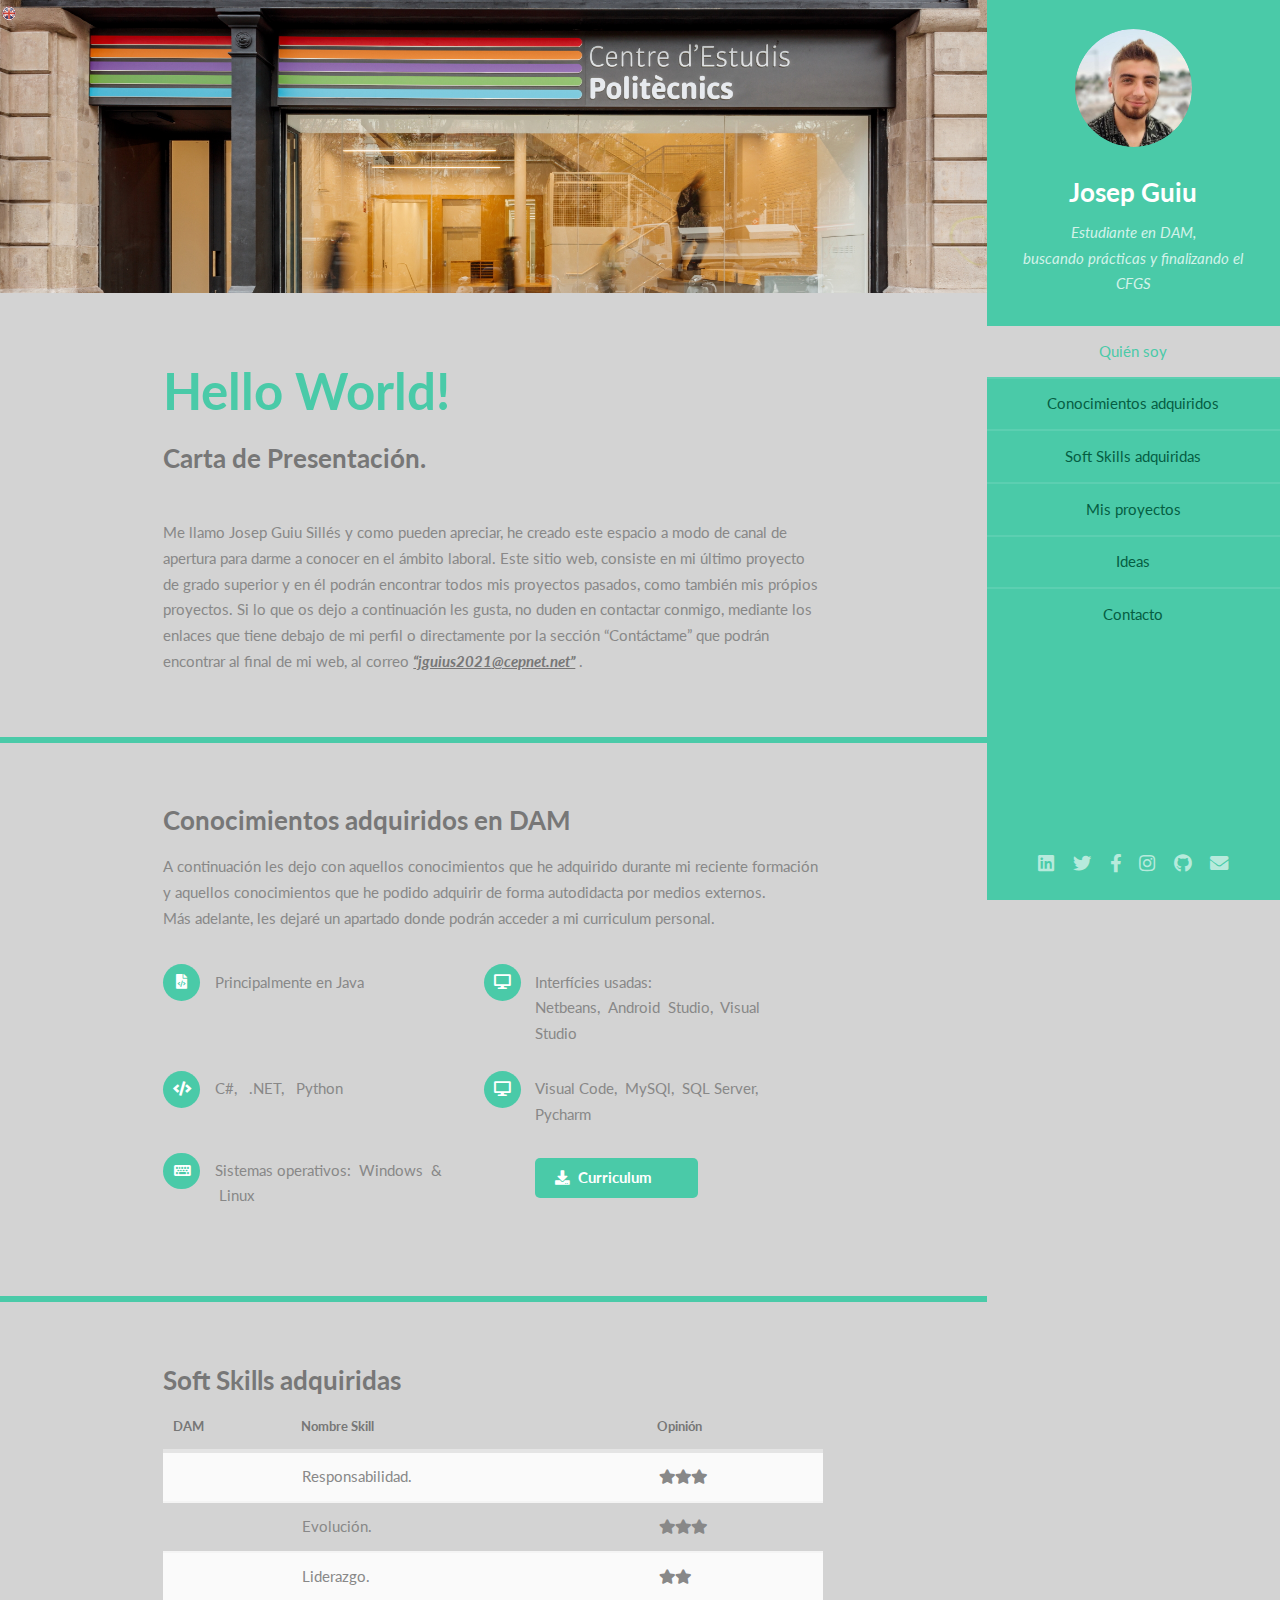
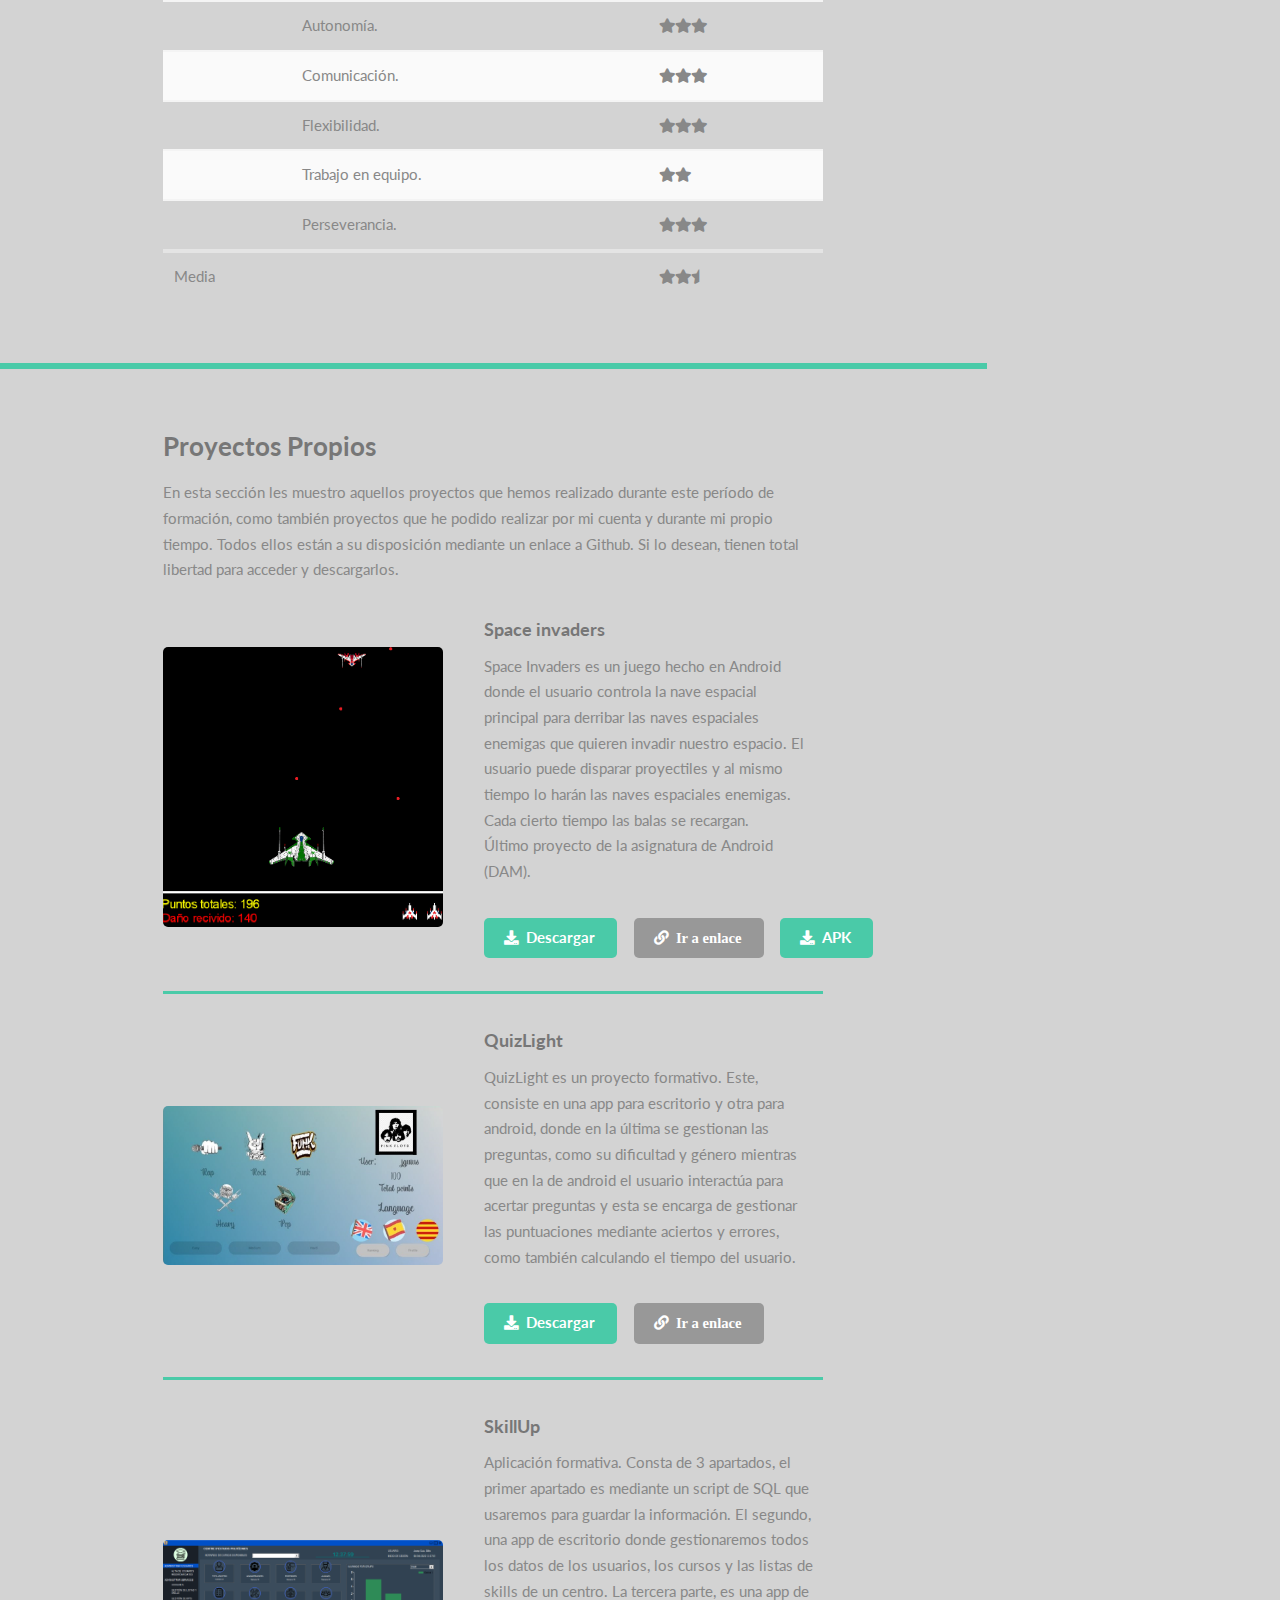
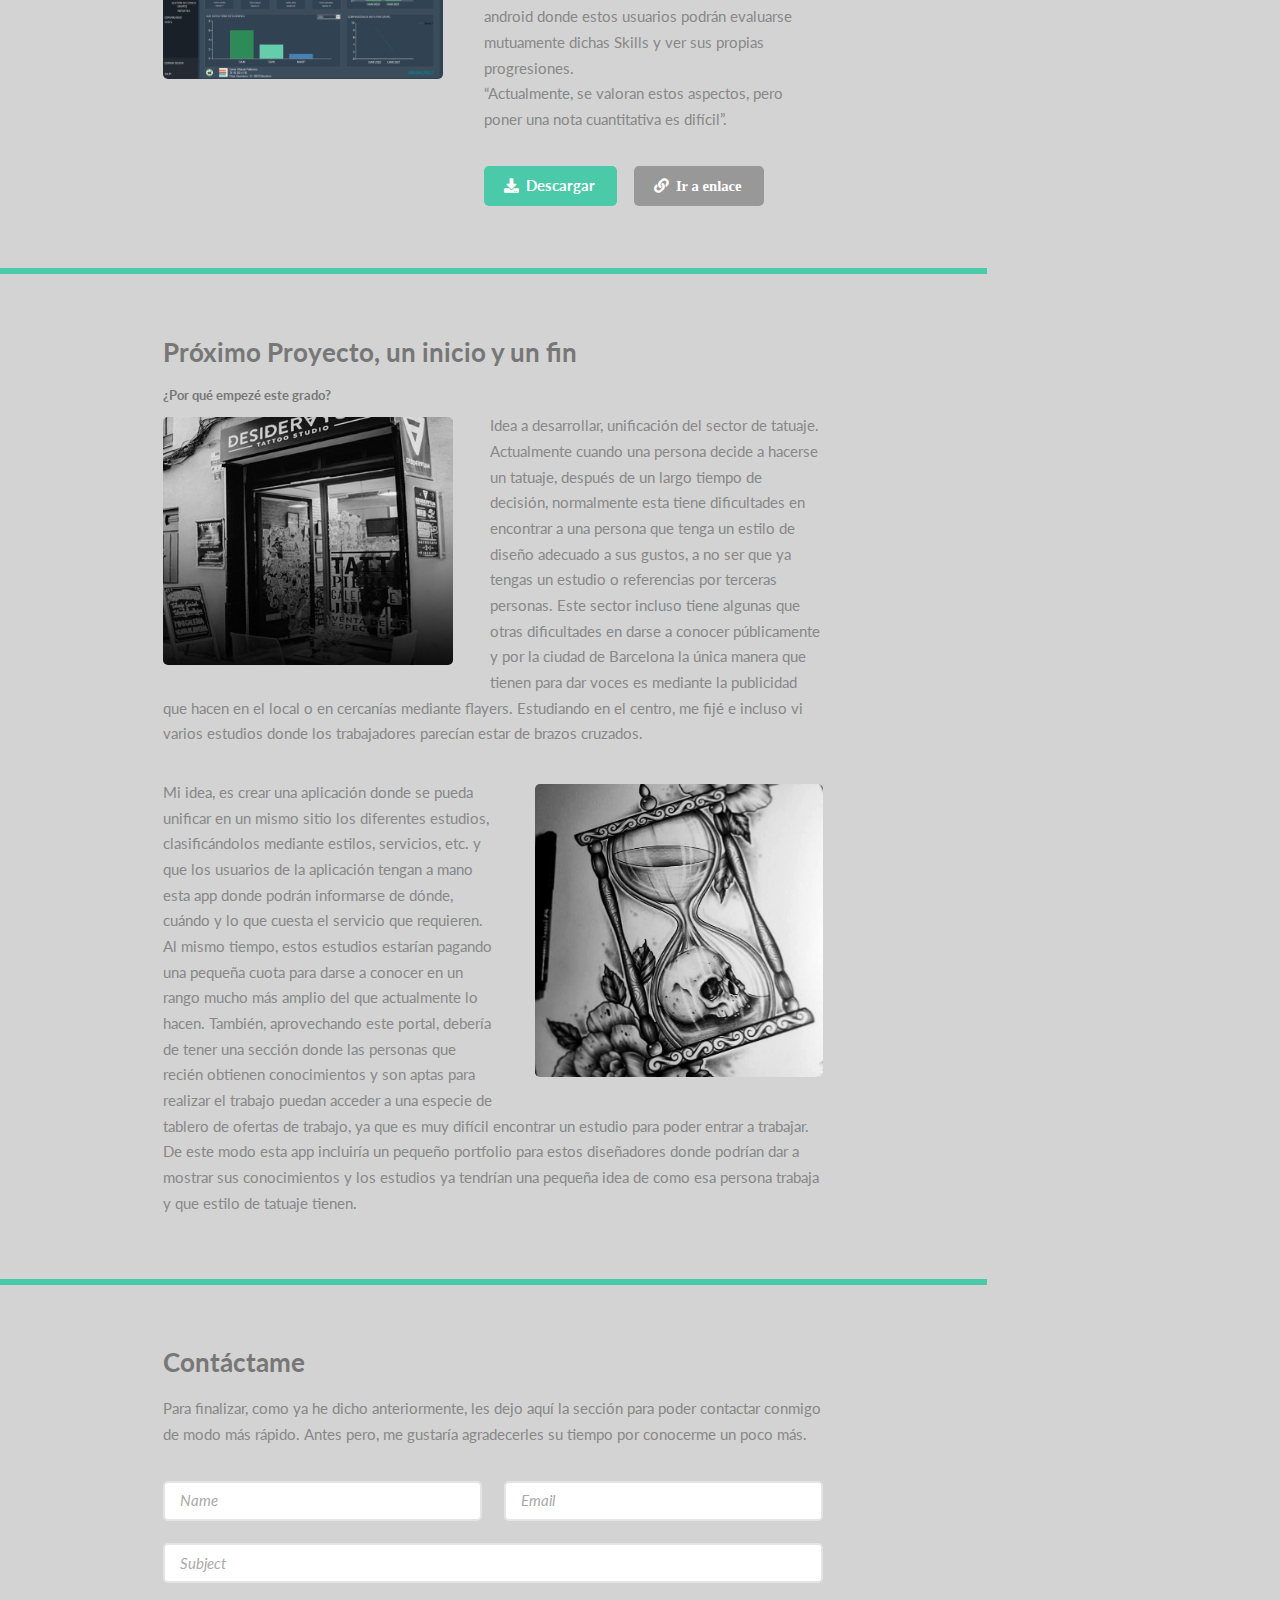
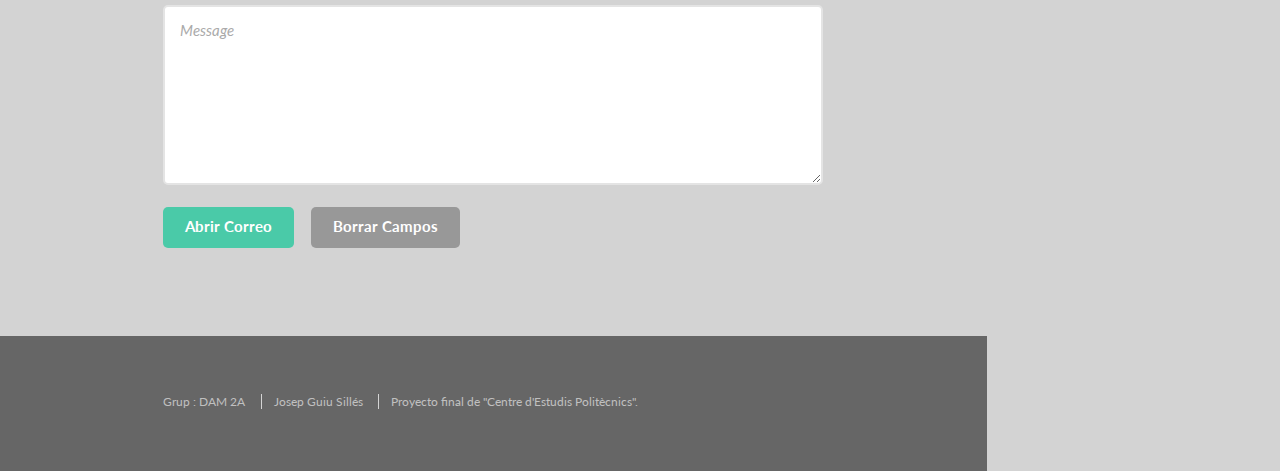
==== commit 3e6e08b4: "Add files via upload" ====
--- a/index.html
+++ b/index.html
@@ -664,9 +664,9 @@
 		<section id="footer">
 			<div class="container">
 				<ul class="copyright">
+					<li>Grup : DAM 2A </li>
+					<li>Josep Guiu Sillés</li>
 					<li>Proyecto final de "Centre d'Estudis Politècnics".</br></li>
-					<li>Josep Guiu Sillés</li>
-					<li>Grup : DAM 2A </li>
 				</ul>
 				<!--<ul class="copyright">
 					<li>&copy; Untitled. All rights reserved.</li>
